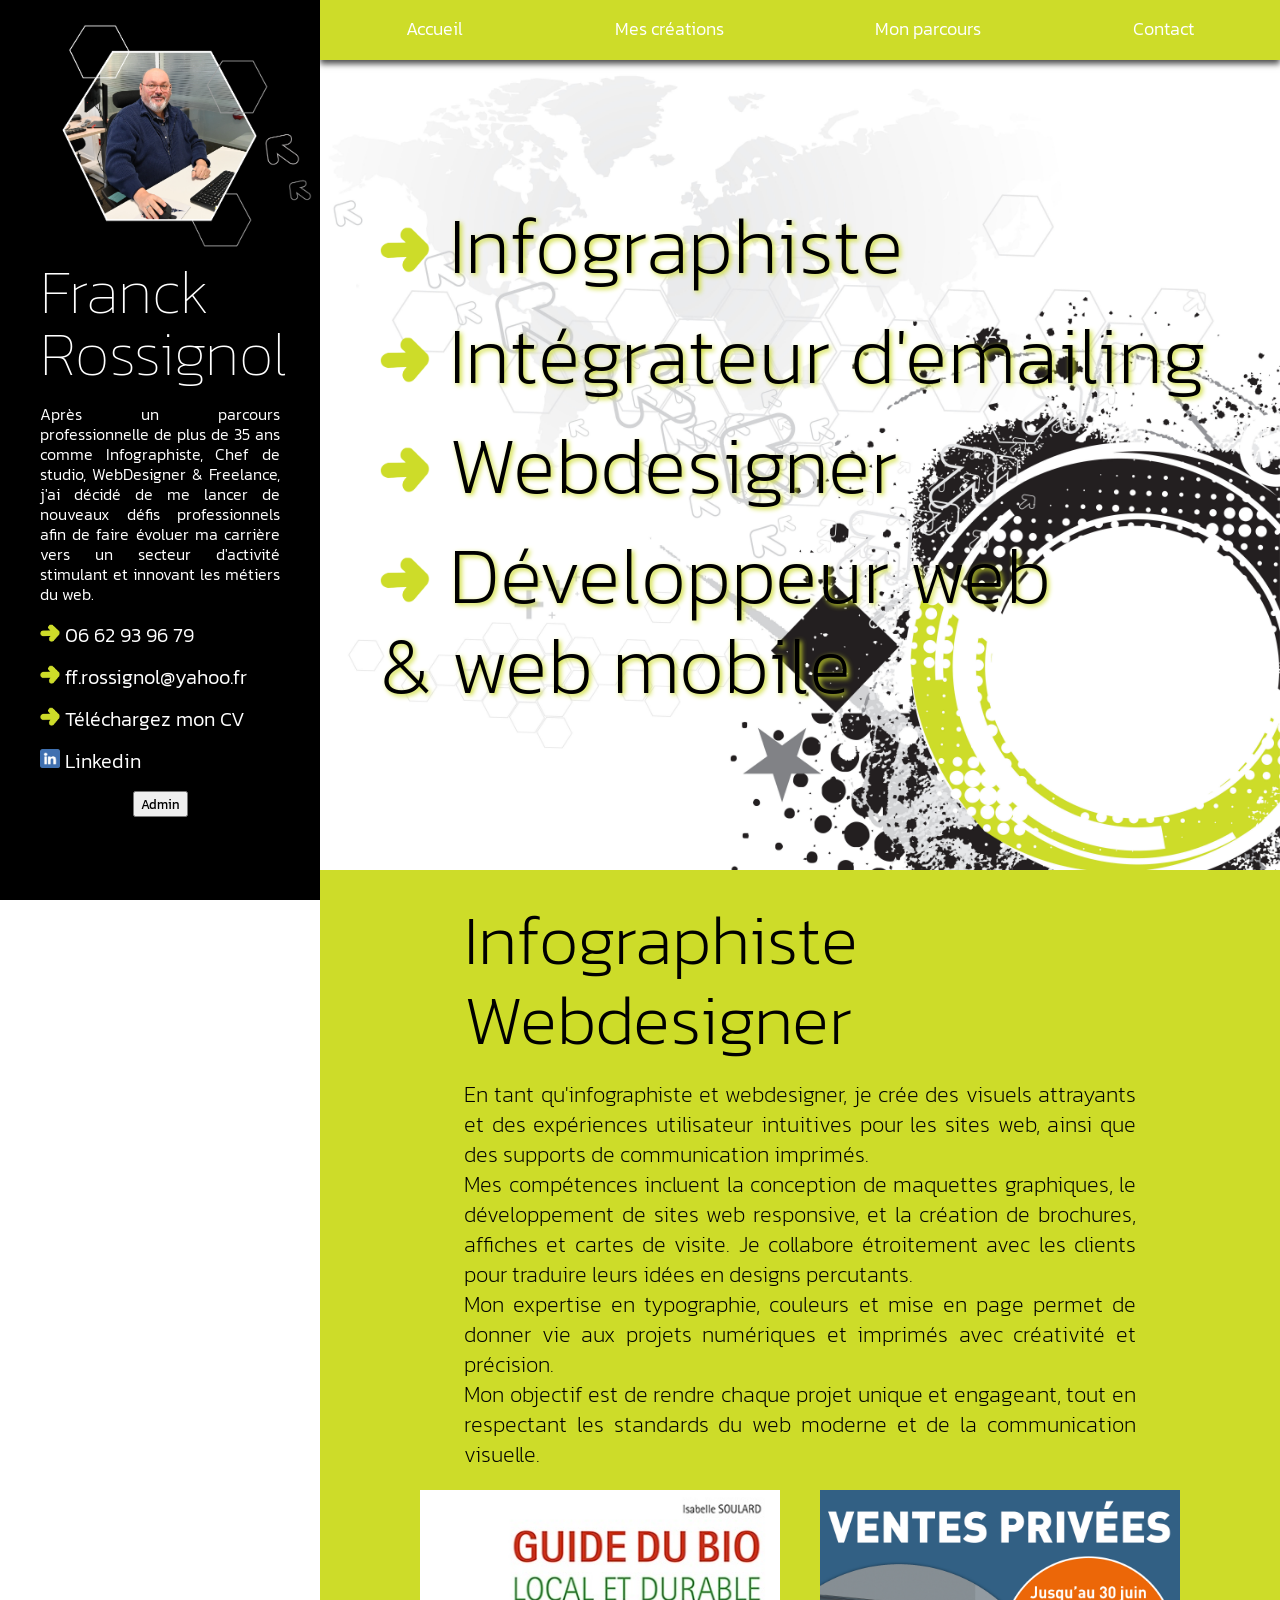
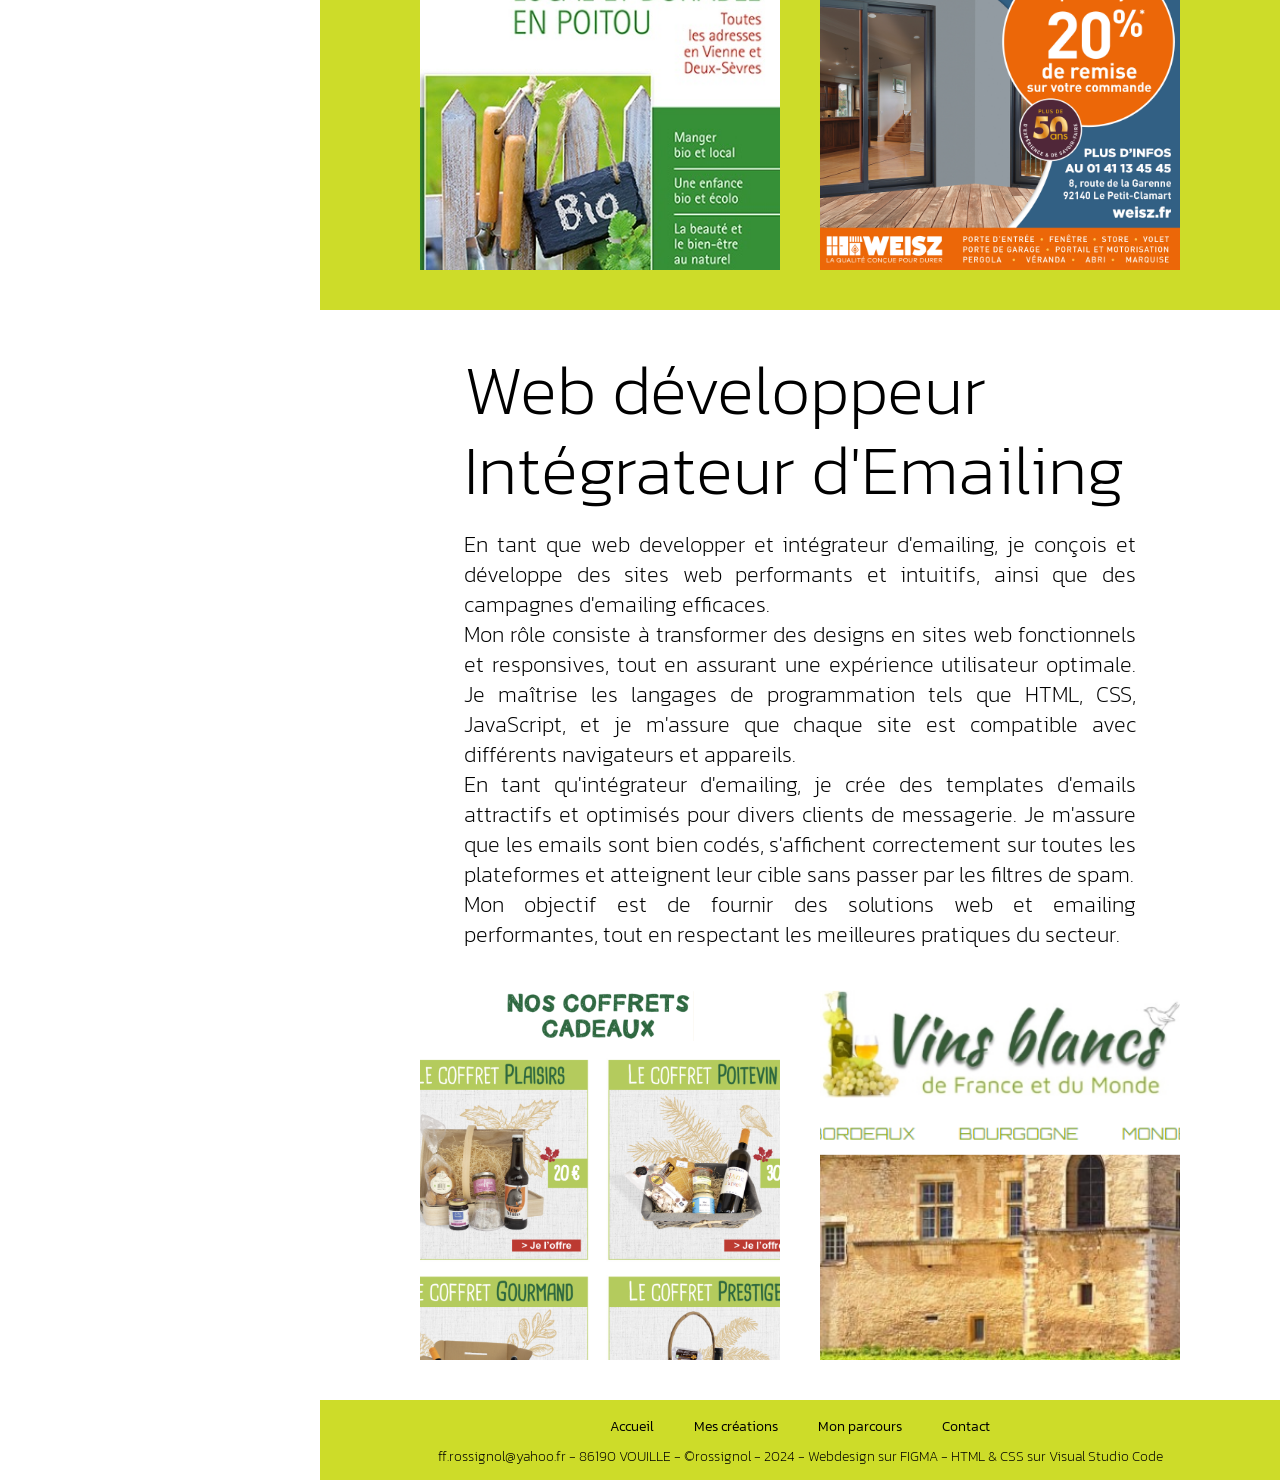
==== index.html @ 77642a96 "corrections" ====
<!DOCTYPE html>
<html lang="fr">
  <head>
    <meta charset="UTF-8" />
      
    <link rel="stylesheet" href="styles/reset.css">

    <link rel="stylesheet" href="styles/styles.css">

    <link rel="preconnect" href="https://fonts.googleapis.com">
    <link rel="preconnect" href="https://fonts.gstatic.com" crossorigin>
    <link href="https://fonts.googleapis.com/css2?family=Kanit:ital,wght@0,100;0,200;0,300;0,400;0,500;0,600;0,700;0,800;0,900;1,100;1,200;1,300;1,400;1,500;1,600;1,700;1,800;1,900&family=Righteous&display=swap" rel="stylesheet">  
    
    <link rel="icon" href="favicon.ico">

    <meta name="viewport" content="width=device-width, initial-scale=1.0" />
    <title>Portfolio</title>
      
      
  </head>
    
  <body>
      
    <div class="container">
  
        
<!-- partie gauche noir et fixe -->     
      <aside>
            <div>
                <img class="imagefixe" src="images/franck.png" alt="Franck Rossignol">
            </div>
            <div class="blocinfos">
                <h1 class="nom">Franck Rossignol</h1>
                <div>
                    <p class="textepresentation">Après un parcours professionnelle de plus de 35 ans comme Infographiste, Chef de studio, WebDesigner & Freelance,
                    j'ai décidé de me lancer de nouveaux défis professionnels
                    afin de faire évoluer ma carrière vers un secteur d'activité stimulant
                    et innovant les métiers du web.</p>
                    <p class="textecontact">
                        <img class="flecheverte" src="images/flecheverte1.png" alt="fleche verte">
                        <a class="textecontact" href="tel:+330662939679">
                            06 62 93 96 79
                        </a>
                    </p>
                    <p class="textecontact">
                        <img class="flecheverte" src="images/flecheverte1.png" alt="fleche verte">
                        <a class="textecontact" href="mailto:ff.rossignol@yahoo.fr">
                            ff.rossignol@yahoo.fr
                        </a>
                    </p>
                    <p class="textecontact">
                        <img class="flecheverte" src="images/flecheverte1.png" alt="fleche verte">
                        <a class="textecontact" href="images/Franck Rossignol Graphiste.pdf" target="_blank" download="CV Franck ROSSIGNOL.pdf">
                            Téléchargez mon CV
                        </a>
                    </p>
                    <p class="textecontact">
                        <img class="flecheverte" src="images/linkedin.png" alt="linkedin">
                        <a class="textecontact" href="https://www.linkedin.com/in/rossignol-franck-4a755a98/" target="_blank">
                            Linkedin
                        </a>
                    </p>
                    <div>
                        <form class="boutonensavoirplus" action="admin.html" method="GET">
                            <input type="hidden" name="id" value="1">
                            <button type="submit">Admin</button>
                        </form>
                    </div>
                </div>
            </div>
      </aside>
        
        
        
<!-- partie droite mobile sauf la navbar -->        
      <main>
          
<!-- barre de navigation -->           
        <nav class="navbar">                    
                <ul>
                    <li><a href="index.html">Accueil</a></li>
                    <li><a href="creations.html">Mes créations</a></li>
                    <li><a href="parcours.html">Mon parcours</a></li>
                    <li><a href="contact.php">Contact</a></li>
                </ul>
        </nav>
          
                  
<!-- partie centrale mobile -->        
        <div class="content">
            
<!-- section contenu avec image en fond de la DIV -->
                <div class="sectioncontenuimage">
                    <div class="imagefonddiv">
                        <div class="blocprofessions">
                            <h1 class="professions">
                                <img class="flecheverteprofessions" src="images/flecheverte1.png" alt="fleche verte">
                                Infographiste
                            </h1>
                            <h1 class="professions">
                                <img class="flecheverteprofessions" src="images/flecheverte1.png" alt="fleche verte">
                                Intégrateur d'emailing
                            </h1>
                             <h1 class="professions">
                                <img class="flecheverteprofessions" src="images/flecheverte1.png" alt="fleche verte">
                                Webdesigner
                            </h1>                           
                            <h1 class="professions">
                                <img class="flecheverteprofessions" src="images/flecheverte1.png" alt="fleche verte">
                                Développeur web<br>& web mobile
                            </h1>
                        </div>
                    </div>
                </div>

<!-- section contenu avec couleur gris en fond de la DIV -->
                <section class="sectioncontenufondvert">
                    <div class="infosfondvert">
                        <h1 class="bloctitregraphiste">
                            Infographiste<br>Webdesigner
                        </h1>
                        <p class="bloctextegraphiste">En tant qu'infographiste et webdesigner, je crée des visuels attrayants et des expériences
                        utilisateur intuitives pour les sites web, ainsi que des supports de communication imprimés.<br> 
                        Mes compétences incluent la conception de maquettes graphiques, le développement de sites web 
                        responsive, et la création de brochures, affiches et cartes de visite. Je collabore étroitement 
                        avec les clients pour traduire leurs idées en designs percutants.<br> Mon expertise en typographie, 
                        couleurs et mise en page permet de donner vie aux projets numériques et imprimés avec créativité 
                        et précision.<br>
                        Mon objectif est de rendre chaque projet unique et engageant, tout en respectant 
                        les standards du web moderne et de la communication visuelle.</p>
                        
                        <div class="blocimagegraphiste">
                            <div>
                                 <img class="imagegraphiste" src="images/guidebio2.jpeg" alt="Livre Guide du Bio">
                            </div>
                            <div>
                                <img class="imagegraphiste" src="images/facebook.jpeg" alt="Publicité facebook">
                            </div>
                        </div>

                    </div>
                </section>


<!-- section contenu avec couleur blanc en fond de la DIV -->
                <section class="sectioncontenufondblanc">
                    <div class="infosfondblanc">
                        <h1 class="bloctitrewebdev">
                            Web développeur<br>Intégrateur d'Emailing
                        </h1>
                        <p class="bloctextewebdev">En tant que web developper et intégrateur d'emailing,
                            je conçois et développe des sites web performants et intuitifs, ainsi que des
                            campagnes d'emailing efficaces.<br>
                            Mon rôle consiste à transformer des designs en sites web fonctionnels et responsives,
                            tout en assurant une expérience utilisateur optimale. Je maîtrise les langages de
                            programmation tels que HTML, CSS, JavaScript, et je m'assure que chaque site est
                            compatible avec différents navigateurs et appareils.<br>
                            En tant qu'intégrateur d'emailing, je crée des templates d'emails attractifs et
                            optimisés pour divers clients de messagerie. Je m'assure que les emails sont bien codés,
                            s'affichent correctement sur toutes les plateformes et atteignent leur cible sans passer
                            par les filtres de spam.<br>
                            Mon objectif est de fournir des solutions web et emailing performantes, tout en respectant
                            les meilleures pratiques du secteur.</p>

                            <div class="blocimagegraphiste">
                                <div>
                                    <img class="imagegraphiste" src="images/emailing/emailingplaisir.png" alt="Emailing Plaisir fermier">
                                </div>
                                <div>
                                    <img class="imagegraphiste" src="images/siteinternet/sitevinblanc.png" alt="Site Vin blanc de france et du monde">
                                </div>
                            </div>
                    </div>
                    
                </section>

            
<!-- section footer fond vert -->
                <section class="sectionfooterfondvert">
                    <footer class="stylefooter">
                        <div class="navbarfooter">
                            <ul>
                                <li><a href="index.html">Accueil</a></li>
                                <li><a href="creations.html">Mes créations</a></li>
                                <li><a href="parcours.html">Mon parcours</a></li>
                                <li><a href="contact.php">Contact</a></li>
                            </ul>
                        </div>
                        
                        <div class="coordonnees">
                            <p class="mentions">ff.rossignol@yahoo.fr - 86190 VOUILLE - ©rossignol - 2024 -&nbsp;Webdesign&nbsp;sur&nbsp;FIGMA - HTML & CSS sur Visual Studio Code</p>
                        </div> 
                    </footer>

                </section>
            
        </div>
                 
      </main>
        
    </div>
  </body>
</html>
---- styles/styles.css ----
* {
    box-sizing: border-box;
    margin: 0;
    font-family: "Kanit", sans-serif;
}

body {
    font-family: "Kanit", sans-serif;
}

h1{
    font-family: "Kanit", sans-serif;
}

p {
    font-family: "Kanit", sans-serif;
    font-weight: 300;
    font-size: 16px;
    line-height: 20px;
}

a {
      font-family: "Kanit", sans-serif;
}

.kanit-thin {
  font-family: "Kanit", sans-serif;
  font-weight: 100;
  font-style: normal;
}
  
.kanit-extralight {
  font-family: "Kanit", sans-serif;
  font-weight: 200;
  font-style: normal;
}
  
.kanit-light {
  font-family: "Kanit", sans-serif;
  font-weight: 300;
  font-style: normal;
}
  
.kanit-regular {
  font-family: "Kanit", sans-serif;
  font-weight: 400;
  font-style: normal;
}
  
.kanit-medium {
  font-family: "Kanit", sans-serif;
  font-weight: 500;
  font-style: normal;
}
  
.kanit-semibold {
  font-family: "Kanit", sans-serif;
  font-weight: 600;
  font-style: normal;
}
  
.kanit-bold {
  font-family: "Kanit", sans-serif;
  font-weight: 700;
  font-style: normal;
}
  
.kanit-extrabold {
  font-family: "Kanit", sans-serif;
  font-weight: 800;
  font-style: normal;
}
  
.kanit-black {
  font-family: "Kanit", sans-serif;
  font-weight: 900;
  font-style: normal;
}
  
.kanit-thin-italic {
  font-family: "Kanit", sans-serif;
  font-weight: 100;
  font-style: italic;
}
  
.kanit-extralight-italic {
  font-family: "Kanit", sans-serif;
  font-weight: 200;
  font-style: italic;
}
  
.kanit-light-italic {
  font-family: "Kanit", sans-serif;
  font-weight: 300;
  font-style: italic;
}
  
.kanit-regular-italic {
  font-family: "Kanit", sans-serif;
  font-weight: 400;
  font-style: italic;
}
  
.kanit-medium-italic {
  font-family: "Kanit", sans-serif;
  font-weight: 500;
  font-style: italic;
}
  
.kanit-semibold-italic {
  font-family: "Kanit", sans-serif;
  font-weight: 600;
  font-style: italic;
}
  
.kanit-bold-italic {
  font-family: "Kanit", sans-serif;
  font-weight: 700;
  font-style: italic;
}
  
.kanit-extrabold-italic {
  font-family: "Kanit", sans-serif;
  font-weight: 800;
  font-style: italic;
}
  
.kanit-black-italic {
  font-family: "Kanit", sans-serif;
  font-weight: 900;
  font-style: italic;
}

.container {
    background: #ffffff;
    display: flex;
}




/*partie gauche noir et fixe*/
aside {
  height: 100vh;
  position: sticky;
  top: 0;
  min-width: 300px;
  width: 25%;
  background: black;
}
.imagefixe {
  width: 100%;
  margin: 0 auto;
}
.blocinfos{
  width: 100%;
  display: flex;
  flex-direction: column;
  text-align: center;
  margin: 0 auto;
  padding: 0px 40px 0px 40px;
}
.nom {
  font-size:62px;
  font-weight: lighter;
  text-align: left;
  color: #ffffff;
  padding: 0px 0px 20px 0px;
}
.textepresentation {
  text-align: justify;
  font-weight:300;
  font-size: 16px;
  line-height: 20px;
  height: auto;
  color: #ffffff;
}
.textecontact {
  text-align: left;
  font-weight:300;
  font-size: 20px;
  height: auto;
  color: #ffffff;
  padding: 20px 0px 0px 0px;
  text-decoration: none;
}
.flecheverte {
    width: 20px;
}






/* Section NAVBAR */
nav {
  width: 100%;
  height: 60px;
  background: #CDDC29;
  top: 0;
  position: sticky;
  flex-direction: column;
  box-shadow: 0 4px 6px rgba(0, 0, 0, 0.7); /* Ombre portée */
}
.navbar ul {
  list-style: none;
  display: flex;
  justify-content: space-around;
  padding: 10px;
}
.navbar ul li a {
  text-align: center;
  font-weight: 300;
  font-size: 18px;
  color: #ffffff;
  text-decoration: none;
  display: block;
  padding: 10px;
}
.navbar ul li a:hover {
  font-weight: 300;
  color: #ffffff;
  background-color:#000000;
  font-size: 18px;
  border-radius: 5px;
  cursor: pointer;
  padding: 10px;
}







main {
  flex: 1;
  background: #ffffff;
}



/* Section image de fond et titre métiers hauteur 870px */
.sectioncontenuimage {
  display: flex;
  align-items: center;
  height: 90vh;
}
.imagefonddiv {
  width: 100%;
  height: 100%;
  background-image: url("../images/2147.jpg");
  background-size: cover; /* Pour que l'image couvre tout le div */
  background-position: center; /* Pour centrer l'image */
  background-repeat: no-repeat; /* Pour éviter la répétition de l'image */
}
/* style 4 métiers bloc central */
.blocprofessions{
  width: 100%;
  height: 100%;
  /* display: flex; */
  /* flex-direction: column; */
  /* justify-content: center; */
  align-content: center;
  /* margin: 0 auto; */
  padding: 0px 0px 0px 60px;
}
.professions {
  /* width: 100vh; */
  font-family: "Kanit", sans-serif;
  font-size:80px;
  line-height: 90px;
  font-weight: 200;
  text-align: left;
  color: #000000;
  padding: 0px 0px 20px 0px;
  text-shadow: 2px 2px 5px rgba(205, 220, 41, 2);
}
.flecheverteprofessions {
  width: 50px;
}



/* section fond vert */
.sectioncontenufondvert {
  background-color: #CDDC29;
  width: 100%;
  height: 100%;
  display: flex;
  align-items: center;
  display: flex;
  justify-content: center;
}
.infosfondvert {
    width: 70%;
    display: flex;
    align-items: left;
    justify-content: left;
    flex-direction: column;
}
.bloctitregraphiste {
    width: 100%;
    font-size:70px;
    line-height: 80px;
    font-weight: 200;
    text-align: left;
    color: #000000;
    padding: 30px 30px 20px 0px;
    flex-direction: column;
}
.bloctextegraphiste {
  width: 100%;
  font-size:22px;
  line-height: 30px;
  font-weight: 200;
  text-align: justify;
  flex-direction: column;
  color: #000000;
  padding: 0px 0px 20px 0px;
}
.blocimagegraphiste{
  width: 100%;
  display: flex;
  align-items: center;
  justify-content: center;
  padding: 0px 0px 40px 0px;
  /* flex-direction: column; */
} 
.imagegraphiste{
  width: 400px;
  height: 380px;
  display: flex;
  align-items: center;
  justify-content: center;
  /* flex-direction: column; */
  padding: 0px 20px 0px 20px;
  object-fit: cover;
}



/* section fond blanc */
.sectioncontenufondblanc {
  background-color: #ffffff;
  width: 100%;
  height: 100%;
  display: flex;
  align-items: center;
  display: flex;
  justify-content: center;
}
.infosfondblanc {
  width: 70%;
  display: flex;
  align-items: left;
  justify-content: left;
  flex-direction: column;
}
.bloctitrewebdev {
  width: 100%;
  font-size:70px;
  line-height: 80px;
  font-weight: 200;
  text-align: left;
  color: #000000;
  padding: 40px 0px 20px 0px;
}
.bloctextewebdev {
  width: 100%;
  font-size:22px;
  line-height: 30px;
  font-weight: 200;
  text-align: justify;
  color: #000000;
  padding: 0px 0px 30px 0px;
}






/* style page creations */   
.bloccreations{
  /* width: 100%; */
  height: 100%;
  display: flex;
  flex-direction: column;
  align-items: center;
  margin: 0 auto;
  padding: 30px 0px 0px 0px;
}
.bloccreations2{
  /* width: 100vh; */
  display: flex;
  flex-direction: column;
  justify-content: center;
  align-items: center;
  margin: 0 auto;
}
.titrecreations {
  /* width: 100vh; */
  font-family: "Kanit", sans-serif;
  font-size:70px;
  line-height: 80px;
  font-weight: 200;
  text-align: center;
  color: #000000;
  text-shadow: 2px 2px 5px rgba(205, 220, 41, 2);
  padding: 30px 0px 40px 0px;
}
/* style photo thematique central */
.containercreations {
  display: flex;
  margin: 0 auto;
  gap: 40px;
  padding: 0px 0px 40px 0px;
  width: 100%;
  flex-direction: column;
  justify-content: center;
  align-items: center;
}
.card {
  background-color: white;
  border: 1px solid #ddd;
  border-radius: 8px;
  box-shadow: 0 2px 4px rgba(0, 0, 0, 0.1);
  /* padding: 20px; */
  gap: 20px;
  width: 50%;
  height: 100%;
  flex-direction: column;

}
.containerimage {
  width: 100%;
  height: 330px;
}
.image {
  width: 100%;
  height: 100%;
  object-fit: cover;
  object-position:top;
  padding: 10px;
}
.travaux {
  width: 100%;
  color: #000000;
  font-weight: 300;
  font-size: 40px;
  line-height: 30px;
  text-align: center;
  padding: 20px 0px 10px 0px;
}
.description {
  width: 100%;
  font-size: 1em;
  line-height: 20px;
  color:#000000;
  text-align: justify;
  padding: 10px 10px 0px 10px;
}





/* style page emailing */
.containertxtemailing{
  width: 700px;
  padding: 40px 0px 0px 0px;
}
.blocimageemailing{
  max-width: 900px;
  display: flex;
  align-items: center;
  justify-content: center;
} 
.imageemailing{
  width: 100%;
  /* height: 500px; */
  display: flex;
  align-items: center;
  justify-content: center;
  padding: 0px 20px 0px 20px;
  object-fit: cover;
}
.soustitreemailing {
  font-size:20px;
  line-height: 30px;
  font-weight: 600;
  color:#000000;
  text-align: justify;
  padding: 20px 0px 0px 0px;
}
.descriptionemailing {
  font-size:20px;
  line-height: 30px;
  font-weight: 200;
  color:#000000;
  text-align: justify;
  padding: 0px 0px 0px 0px;
}



/* style page realisation PHP */
.containerrealisations {
  width: 60%;
  display: flex;
  margin: 0 auto;
  justify-content: center;
  align-items: center;
}
.titrerealisation {
  width: 100%;
  font-family: "Kanit", sans-serif;
  font-size:50px;
  line-height: 60px;
  font-weight: 200;
  text-align: center;
  color: #000000;
  padding: 20px 0px 20px 0px;
  text-shadow: 2px 2px 5px rgba(205, 220, 41, 2);
}
.descriptionrealisation {
  width: 100%;
  font-size:16px;
  line-height: 24px;
  font-weight: 200;
  color:#000000;
  text-align: justify;
  margin: 20px 0px 20px 0px;
}
.blocimagerealisation{
  max-width: 100%;
  display: flex;
  align-items: center;
  justify-content: center;
} 
.imagerealisation{
  width: 100%;
  /* height: 500px; */
  display: flex;
  align-items: center;
  justify-content: center;
  padding: 0px 20px 0px 20px;
  object-fit: cover;
}
.imagelisterealisation {
  width: 400px;
  height: 330px;
}





/* style page parcours professionnel */   
.containertxtparcours{
  width: 100%;
}
.blocparcours{
  width: 100%;
  display: flex;
  flex-direction: column;
  align-items: center;
  margin: 0 auto;
  padding: 30px 0px 0px 0px;
}
.sectioncouleurblanc{
  width: 70%;
  height: 100%;
  background-color: #ffffff;
  padding: 20px 20px 20px 20px;
  margin: 0 auto;
}
.sectioncouleurvert{
  width: 70%;
  height: 100%;
  background-color: #edf1cc;
  padding: 20px 20px 20px 20px;
  border-radius: 40px 0px 40px 0px;
  margin: 0 auto;
}
.titreparcours {
  font-family: "Kanit", sans-serif;
  font-size:70px;
  line-height: 80px;
  font-weight: 200;
  text-align: center;
  color: #000000;
  text-shadow: 2px 2px 5px rgba(205, 220, 41, 2);
  padding: 0px 0px 40px 0px;
}
.entreprise {
  font-size:24px;
  line-height: 24px;
  font-weight: 600;
  color:#000000;
  text-align: center;
}
.annee {
  font-size:20px;
  line-height: 30px;
  font-weight: 600;
  color: #0a5412;
  text-align: center;
}
.profession {
  font-size:48px;
  line-height: 50px;
  font-weight: 200;
  color:#000000;
  text-align: center;
}
.postes {
  font-size:18px;
  line-height: 24px;
  font-weight: bold;
  color:#000000;
  text-align: center;
  padding: 10px 0px 0px 0px;
}
.mission {
  font-size:18px;
  line-height: 24px;
  font-weight: 200;
  color:#000000;
  text-align: center;
}


/* style page GESTION DE MON SITE */ 
.blocgestion{
  width: 100%;
  height: 780px;
  display: flex;
  flex-direction: column;
  align-items: center;
  margin: 0 auto;
  padding: 80px 0px 0px 0px;
}
.boutonadmingestion {
  display: flex;
  justify-content: center;
  align-items: center;
  width: 300px;
  height: 35px;
  padding: 40px;
}          
.boutonadmingestion-envoyer {
  display: inline-block;
  width:300px;
  height: 35px;
  text-align: center;
  line-height: 30px;
  font-size: 20px;
  color: rgb(255, 0, 0);
  text-decoration: none;
  border: 1px solid #999;
  border-radius: 5px;
  background-color: white;
}




/* style page formulaire CONTACT */   
.bloccontact{
  height: 100vh;
  display: flex;
  flex-direction: column;
  justify-content: center;
  align-items: center;
  align-content: center;
  margin: 0 auto;
  padding: 0px 0px 0px 0px;
}
.contact {
  width: 100%;
  font-size:70px;
  line-height: 80px;
  font-weight: 200;
  text-align: center;
  color: #000000;
  padding: 40px 0px 20px 0px;
  text-shadow: 2px 2px 5px rgba(205, 220, 41, 2);
}
.flechevertecontact {
  width: 50px;
}
.formulaire{
width: 500px;
box-sizing: border-box;
border: 1px solid #999;
}
.dateheure {
  width: 500px;
  font-weight: 500;
  color:#000000;
  text-align: center;
  padding: 0px 0px 0px 0px;
}
form {
  width: 100%;
  height: 100%;
  /* Le contour du formulaire */
  padding: 20px 0px 50px 0px;
  border-radius: 1em;
  text-align: center;
}
form li + li {
margin-top: 20px;
}
label {
/* Taille et alignement uniformes */
display: inline-block;
width: 150px;
text-align: left;
}
textarea {
/* On aligne les textes sur plusieurs lignes avec leur libellé. */
vertical-align: top;
/* On fournit un peut d'espace pour saisir du texte. */
height: 5em;
/* On permet de redimensionner verticalement. */
resize: vertical;
}            
.bouton {
  display: flex;
  justify-content: center;
  align-items: center;
  height: 30px;
  padding: 40px;
}          
.bouton-envoyer {
  display: inline-block;
  width: 150px;
  height: 35px;
  text-align: center;
  line-height: 30px;
  font-size: 16px;
  color: black;
  text-decoration: none;
  border: 1px solid #999;
  border-radius: 5px;
  background-color: white;
}
.bouton-envoyer:hover, .bouton-envoyer:active {
  background-color: black;
  color: white;
}
.boutonadmin {
  display: flex;
  justify-content: center;
  align-items: center;
  height: 40px;
  padding: 40px;
}          
.boutonadmin-envoyer {
  display: inline-block;
  width:60px;
  height: 30px;
  text-align: center;
  line-height: 30px;
  font-size: 15px;
  color: rgb(255, 0, 0);
  text-decoration: none;
  border: 1px solid #999;
  border-radius: 5px;
  background-color: white;
}

/* style liste contact */   
.bloclistecontact{
  width: 600px;
  height: 100%;
  margin: 0 auto;
}
.nomducontact {
  font-size:30px;
  line-height: 34px;
  font-weight: 500;
  color:#000000;
  text-align: center;
  padding: 10px 0px 0px 0px;
}
.societeducontact{
  font-size:26px;
  line-height: 30px;
  font-weight: 400;
  color:#000000;
  text-align: center;
  padding: 10px 0px 20px 0px;
}
.telducontact{
  font-size:22px;
  line-height: 30px;
  font-weight:300;
  color:#000000;
  text-align: center;
  padding: 0px 0px 0px 0px;
}
.messageducontact {
  font-size:22px;
  line-height: 30px;
  font-weight: 400;
  color:#ff0000;
  text-align: center;
  padding: 20px 0px 10px 0px;
}

/* style page ajouter réalisation */   
.blocajouterrealisation{
  display: flex;
  flex-direction: column;
  justify-content: center;
  align-items: center;
  align-content: center;
  margin: 0 auto;
  padding: 0px 0px 0px 0px;
}



/* style footer */
.sectionfooterfondvert {
  background-color: #CDDC29;
  width: 100%;
  height: 80px;
  display: flex;
  align-items: center;
  display: flex;
  justify-content: center;
  }
.stylefooter{
  width: 100%;
  height: 80px;
  background-color: #CDDC29;
}
.coordonnees {
  color: #000000;
  text-decoration: none;
  display: flex;
  justify-content: center;
  align-items: center;
}
.mentions {
    display: inline-block;
    text-align: center;
    color: #000000;
    font-family: "Kanit", sans-serif;
    font-weight: 200;
    font-size: 14px;
    line-height: 14px;
}

/* style barre de navigation footer */
.navbarfooter {
    width: 100%;
    height: 30px;
    margin: 0 auto;
    padding: 0px 0px 50px 0px;
}
.navbarfooter ul {
    display: flex;
    text-align: center;
    justify-content: center;
    margin: 0 auto;
    padding: 20px 0px 0px 0px;
    font-family: "Kanit", sans-serif;
    font-weight: 300;
    font-size: 14px;
}
.navbarfooter ul li a {
    font-family: "Kanit", sans-serif;
    font-weight: 300;
    text-align: center;
    font-size: 14px;
    color: #000000;
    text-decoration: none;
    margin: 20px;
    width: 200px;
}













/* @media (max-width: 800px) */

@media only screen and (max-width: 800px){
.container {
  width: 100%;
  flex-direction: column;
}

/*partie gauche noir et fixe*/
aside {
  position: static;
  width: 100%;
  height: 100%;
  padding: 0px 0px 40px 0px
}
.imagefixe {
  width: 90%;
  margin: 0 auto;
}
.blocinfos{
  width: 100%;
  display: flex;
  flex-direction: column;
  text-align: center;
  margin: 0 auto;
  padding : 0px 30px 0px 30px;
}
.nom {
  font-size:50px;
  text-align: center;
  font-weight: 400;
  color: #ffffff;
  padding: 0px 0px 20px 0px;
}
.textepresentation {
  text-align: center;
  font-weight: 200;
  font-size: 20px;
  line-height: 22px;
  height: auto;
  color: #ffffff;
}
.textecontact {
  text-align: center;
  font-weight:300;
  font-size: 25px;
  height: auto;
  color: #ffffff;
  padding: 20px 0px 0px 0px;
  text-decoration: none;
}
.flecheverte {
    width: 20px;
}

/* Section NAVBAR */
nav {
  background: #ffffff;
  height: 230px;
}
.navbar ul {
  width: 300px;
  list-style: none;
  flex-direction: column;
  margin: 0 auto;
  padding: 10px;
}
.navbar ul li a {
  text-align: center;
  font-weight: 300;
  font-size: 40px;
  line-height: 30px;
  color: #000000;
  text-decoration: none;
  display: block;
  padding: 10px;
}
.navbar ul li a:hover {
  font-weight: 300;
  font-size: 40px;
  line-height: 30px;
  color: #ffffff;
  background-color:#CDDC29;
  border-radius: 5px;
  cursor: pointer;
  padding: 10px;
}



/* Section image de fond et titre métiers DISPARAIT*/
.sectioncontenuimage {
  display: none;
  /* display: flex;
  align-items: center; */
}
.imagefonddiv {
  display: none;
  width: 100%;
  height: 100%;
  background-image: url("../images/2147.jpg");
  background-size: cover; /* Pour que l'image couvre tout le div */
  background-position: center; /* Pour centrer l'image */
  background-repeat: no-repeat; /* Pour éviter la répétition de l'image */
}
/* style 4 métiers bloc central */
.blocprofessions{
  display: none;
  /* height: 100vh;
  display: flex;
  flex-direction: column;
  justify-content: center;
  margin: 0 auto;
  padding: 0px 0px 0px 60px; */
}
.professions {
  display: none;
  /* width: 100vh;
  font-family: "Kanit", sans-serif;
  font-size:70px;
  line-height: 80px;
  font-weight: 200;
  text-align: left;
  color: #000000;
  padding: 0px 0px 20px 0px;
  text-shadow: 2px 2px 5px rgba(205, 220, 41, 2); */
}
.flecheverteprofessions {
  display: none;
  width: 50px;
}









/* section fond vert accueil */
.sectioncontenufondvert {
  width: 100%;
  height: 100%;
  background-color: #CDDC29;
  justify-content: center;
}
.blocfondvert{
  display: none;
}
.imagefondvert {
  display: none;
}
.infosfondvert {
  width: 100%;
  display: flex;
  align-items: center;
  justify-content: center;
}
.bloctitregraphiste {
  font-size: 44px;
  line-height: 50px;
  font-weight: 500;
  text-align: center;
  color: #000000;
  padding: 30px 20px 0px 20px;
}
.bloctextegraphiste {
  font-size:18px;
  line-height: 22px;
  font-weight: 200;
  text-align: justify;
  color: #000000;
  padding: 20px 20px 30px 20px;
}
.blocimagegraphiste{
  width: 100%;
  display: flex;
  align-items: center;
  justify-content: center;
  padding: 0px 0px 40px 0px;
  flex-direction: column;
} 
.imagegraphiste {
  width: 100%;
  height: 370px;
  display: flex;
  align-items: center;
  justify-content: center;
  flex-direction: column;
  padding: 10px 20px 20px 20px;
  object-fit: cover;
}


/* section fond blanc accueil*/
.sectioncontenufondblanc {
  background-color: #ffffff;
  width: 100%;
  height: 100%;
  justify-content: center;

}
.blocfondblanc{
  display: none;
}
.imagefondblanc {
  display: none;
}
.infosfondblanc {
  width: 100%;
  display: flex;
  align-items: center;
  justify-content: center;
}
.bloctitrewebdev {
  font-size: 44px;
  line-height: 50px;
  font-weight: 500;
  text-align: center;
  color: #000000;
  padding: 20px 0px 0px 0px;
}
.bloctextewebdev {
  font-size:18px;
  line-height: 22px;
  font-weight: 200;
  text-align: justify;
  color: #000000;
  padding: 20px 20px 30px 20px;
}


/* style page creations */   
.bloccreations{
  width: 100%;
  display: flex;
  flex-direction: column;
  /* justify-content: center; */
  align-items: center;
  margin: 0 auto;
  padding: 30px 0px 0px 0px;
}
.bloccreations2{
  width: 100%;
  display: flex;
  flex-direction: column;
  justify-content: center;
  align-items: center;
  margin: 0 auto;
}
.titrecreations {
  width: 100%;
  font-family: "Kanit", sans-serif;
  font-size:50px;
  line-height: 50px;
  font-weight: 200;
  text-align: center;
  color: #000000;
  text-shadow: 2px 2px 5px rgba(205, 220, 41, 2);
  padding: 30px 0px 40px 0px;
}
.containercreations {
  width: 100%;
  display: flex;
  margin: 0 auto;
  gap: 40px;
  padding: 0px 0px 40px 0px;
  flex-direction: column;
  justify-content: center;
  align-items: center;
}
.card {
  background-color: white;
  border: 1px solid #ddd;
  border-radius: 8px;
  box-shadow: 0 2px 4px rgba(0, 0, 0, 0.1);
  /* padding: 20px; */
  /* gap: 20px; */
  width: 350px;
  height: 100%;
}
.containerimage {
  width: 350px;
  height: 330px;
}
.image {
  width: 100%;
  height: 100%;
  object-fit: cover;
  object-position:top;
  padding: 10px;
}
.travaux {
  color: #000000;
  font-weight: 300;
  font-size: 40px;
  line-height: 30px;
  text-align: center;
  padding: 20px 0px 10px 0px;
}
.description {
  font-size: 1em;
  line-height: 20px;
  color:#000000;
  text-align: justify;
  padding: 10px 10px 0px 10px;
}
.flechevertecontact {
  width: 40px;
  display: none;
}



/* style page parcours professionnel */   
.blocparcours{
  width: 100%;
  display: flex;
  flex-direction: column;
  align-items: center;
  margin: 0 auto;
  padding: 30px 0px 0px 0px;
}
.sectioncouleurblanc{
  width: 90%;
  height: 100%;
  background-color: #ffffff;
  padding: 20px 0px 20px 0px;
  /* margin: 0 auto; */
}
.sectioncouleurvert{
  width: 90%;
  height: 100%;
  background-color: #edf1cc;
  padding: 20px 0px 20px 0px;
  /* margin: 0 auto; */
}
.containertxtparcours{
  width: 100%;
  padding: 0px 0px 0px 0px;
}
.titreparcours {
  width: 100%;
  font-family: "Kanit", sans-serif;
  font-size:60px;
  line-height: 70px;
  font-weight: 200;
  text-align: center;
  color: #000000;
  text-shadow: 2px 2px 5px rgba(205, 220, 41, 2);
  padding: 0px 0px 40px 0px;
}
.entreprise {
  width: 100%;
  font-size:28px;
  line-height: 30px;
  font-weight: 600;
  color:#000000;
  text-align: center;
  padding: 0px 0px 0px 0px;
}
.annee {
  width: 100%;
  font-size:20px;
  line-height: 36px;
  font-weight: 600;
  color: #0a5412;
  text-align: center;
}
.profession {
  width: 100%;
  font-size:48px;
  line-height: 50px;
  font-weight: 200;
  color:#000000;
  text-align: center;
  padding: 0px 0px 0px 0px;
}
.postes {
  width: 100%;
  font-size:18px;
  line-height: 24px;
  font-weight: bold;
  color:#000000;
  text-align: center;
  padding: 10px 0px 0px 0px;
}
.mission {
  width: 100%;
  font-size:18px;
  line-height: 24px;
  font-weight: 200;
  color:#000000;
  text-align: center;
  padding: 0px 20px 0px 20px;
}




/* style page formulaire */   
.bloccontact{
  height: 600px;
  /* display: flex;
  flex-direction: column;
  justify-content: center;
  align-items: center;
  align-content: center; */
  margin: 0 auto;
}
.contact {
  /* width: 100%; */
  font-size:70px;
  line-height: 70px;
  font-weight: 200;
  text-align: center;
  color: #000000;
  text-shadow: 2px 2px 5px rgba(205, 220, 41, 2);
}
.formulaire{
  width: 100%;
  box-sizing: border-box;
  border: 1px solid #999;
}
.dateheure {
  width: 100%;
  font-weight: 500;
  color:#000000;
  text-align: center;
  padding: 0px 0px 0px 0px;
}
form {
  width: 400px;
  /* height: 100%; */
  /* Le contour du formulaire */
  padding: 20px 0px 20px 0px;
  border-radius: 1em;
  text-align: center;
}
form li + li {
margin-top: 40px;
}
label {
/* Taille et alignement uniformes */
display: inline-block;
/* width: 100%; */
text-align: center;
}
textarea {
/* On aligne les textes sur plusieurs lignes avec leur libellé. */
vertical-align: top;
/* On fournit un peut d'espace pour saisir du texte. */
height: 7em;
/* On permet de redimensionner verticalement. */
resize: vertical;
}            
.bouton {
  display: flex;
  justify-content: center;
  align-items: center;
  height: 30px;
  padding: 40px;
}          
.bouton-envoyer {
  display: inline-block;
  width: 150px;
  height: 35px;
  text-align: center;
  line-height: 30px;
  font-size: 16px;
  color: black;
  text-decoration: none;
  border: 1px solid #999;
  border-radius: 5px;
  background-color: white;
}
.bouton-envoyer:hover, .bouton-envoyer:active {
  background-color: black;
  color: white;
}






/* style footer */
.sectionfooterfondvert {
  background-color: #CDDC29;
  width: 100%;
  height: 100px;
  display: flex;
  align-items: center;
  display: flex;
  justify-content: center;
  }
.stylefooter{
  width: 100%;
  height: 80px;
  background-color: #CDDC29;
}
.coordonnees {
  color: #000000;
  text-decoration: none;
  display: flex;
  justify-content: center;
  align-items: center;
}
.mentions {
    display: inline-block;
    text-align: center;
    color: #000000;
    font-family: "Kanit", sans-serif;
    font-weight: 400;
    font-size: 12px;
    line-height: 18px;
}

/* style barre de navigation footer */
.navbarfooter {
    width: 100%;
    height: 30px;
    margin: 0 auto;
    /* padding: 20px 0px 0px 0px; */
}
.navbarfooter ul {
    display: flex;
    text-align: center;
    justify-content: center;
    margin: 0 auto;
    font-family: "Kanit", sans-serif;
    font-weight: 300;
    font-size: 12px;
}
.navbarfooter ul li a {
    font-family: "Kanit", sans-serif;
    font-weight: 300;
    text-align: center;
    font-size: 12px;
    color: #000000;
    text-decoration: none;
    /* margin: 10px; */
    width: 200px;
}

}
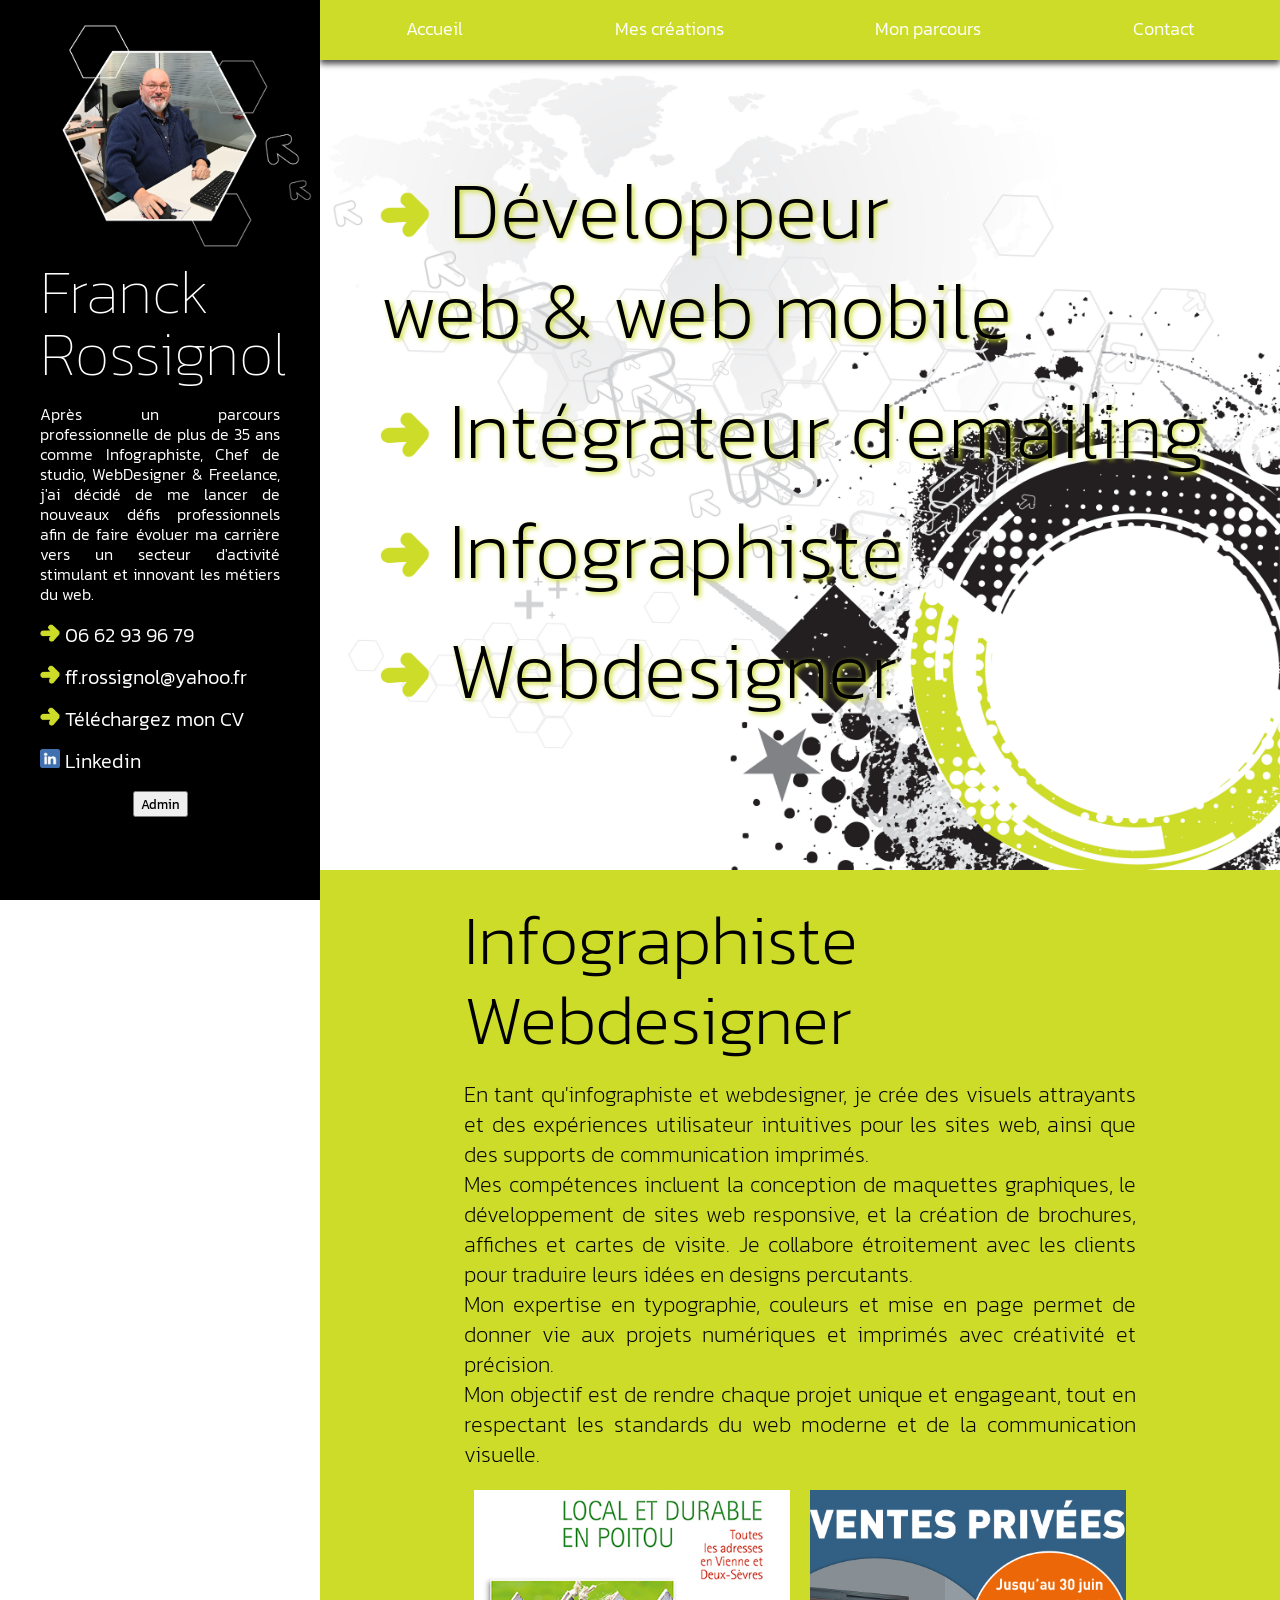
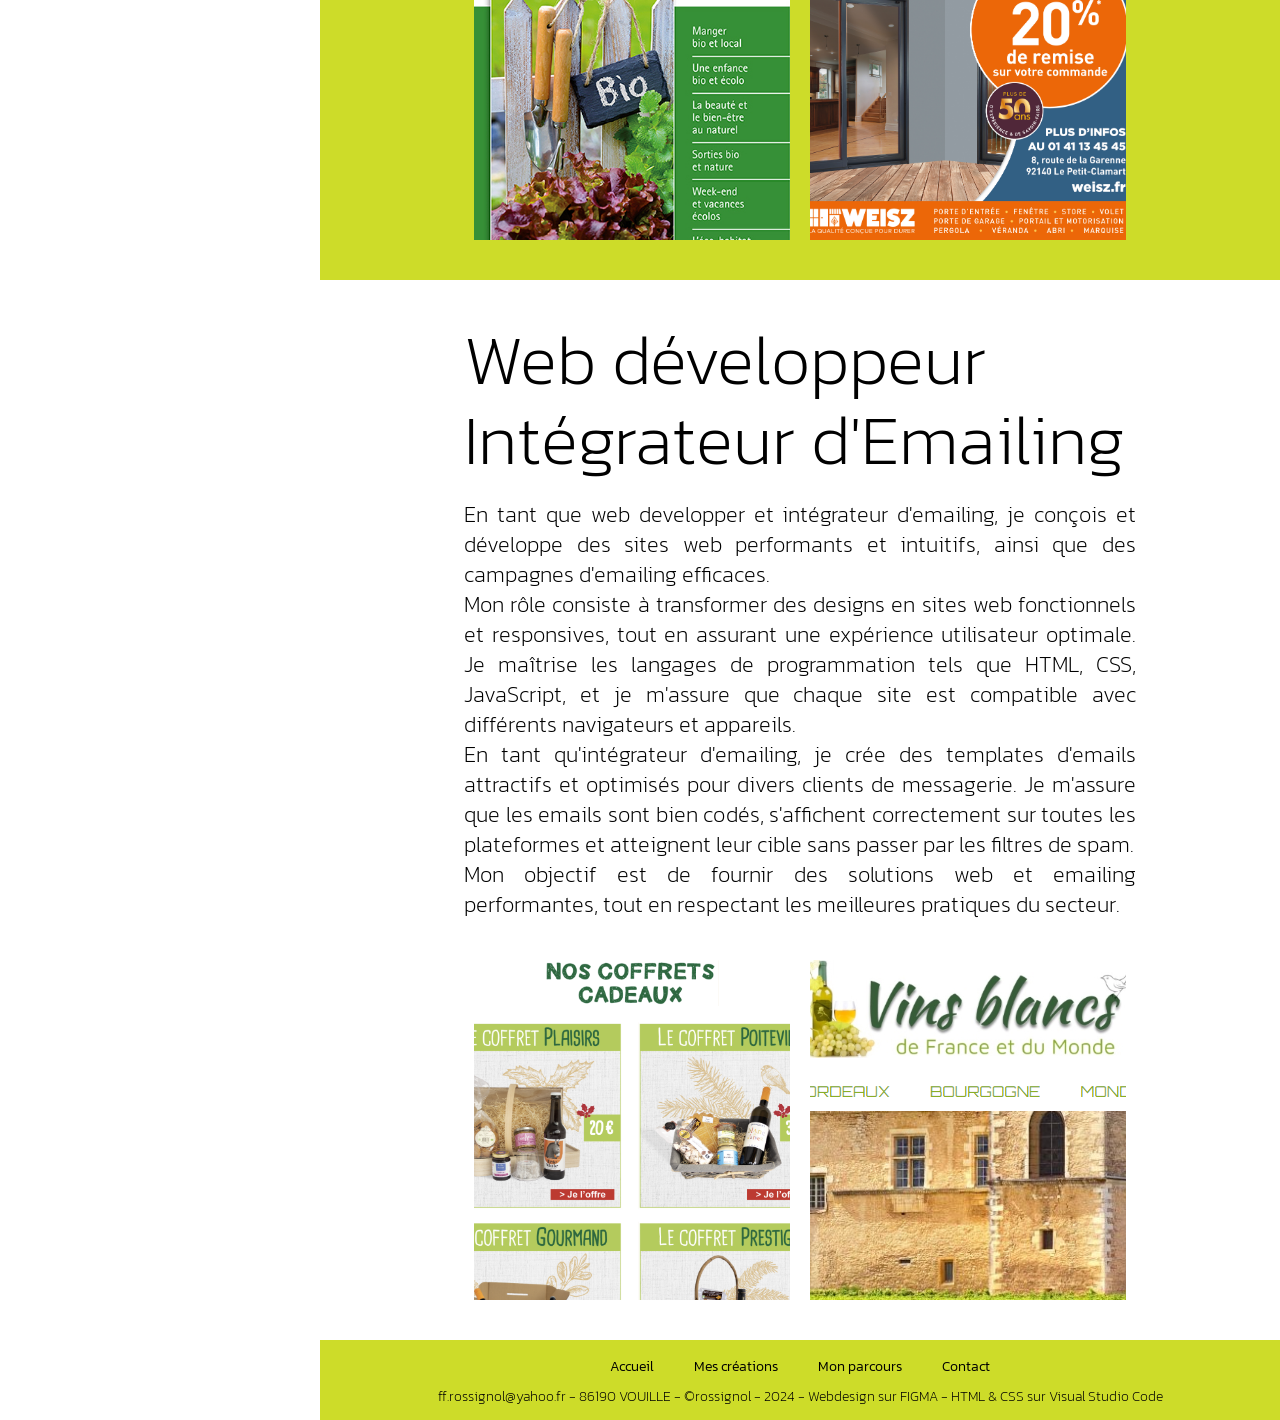
==== commit 243c1b06: "correction" ====
--- a/index.html
+++ b/index.html
@@ -95,20 +95,20 @@
                         <div class="blocprofessions">
                             <h1 class="professions">
                                 <img class="flecheverteprofessions" src="images/flecheverte1.png" alt="fleche verte">
+                                Développeur web&nbsp;&&nbsp;web mobile
+                            </h1>                           
+                            <h1 class="professions">
+                                <img class="flecheverteprofessions" src="images/flecheverte1.png" alt="fleche verte">
+                                Intégrateur d'emailing
+                            </h1>
+                            <h1 class="professions">
+                                <img class="flecheverteprofessions" src="images/flecheverte1.png" alt="fleche verte">
                                 Infographiste
                             </h1>
                             <h1 class="professions">
                                 <img class="flecheverteprofessions" src="images/flecheverte1.png" alt="fleche verte">
-                                Intégrateur d'emailing
-                            </h1>
-                             <h1 class="professions">
-                                <img class="flecheverteprofessions" src="images/flecheverte1.png" alt="fleche verte">
                                 Webdesigner
                             </h1>                           
-                            <h1 class="professions">
-                                <img class="flecheverteprofessions" src="images/flecheverte1.png" alt="fleche verte">
-                                Développeur web<br>& web mobile
-                            </h1>
                         </div>
                     </div>
                 </div>
@@ -130,10 +130,10 @@
                         les standards du web moderne et de la communication visuelle.</p>
                         
                         <div class="blocimagegraphiste">
-                            <div>
-                                 <img class="imagegraphiste" src="images/guidebio2.jpeg" alt="Livre Guide du Bio">
+                            <div class="blocimages">
+                                 <img class="imagegraphiste" src="images/guidebio.jpg" alt="Livre Guide du Bio">
                             </div>
-                            <div>
+                            <div class="blocimages">
                                 <img class="imagegraphiste" src="images/facebook.jpeg" alt="Publicité facebook">
                             </div>
                         </div>
@@ -163,10 +163,10 @@
                             les meilleures pratiques du secteur.</p>
 
                             <div class="blocimagegraphiste">
-                                <div>
+                                <div class="blocimages">
                                     <img class="imagegraphiste" src="images/emailing/emailingplaisir.png" alt="Emailing Plaisir fermier">
                                 </div>
-                                <div>
+                                <div class="blocimages">
                                     <img class="imagegraphiste" src="images/siteinternet/sitevinblanc.png" alt="Site Vin blanc de france et du monde">
                                 </div>
                             </div>
--- a/styles/styles.css
+++ b/styles/styles.css
@@ -262,15 +262,15 @@
   /* display: flex; */
   /* flex-direction: column; */
   /* justify-content: center; */
-  align-content: center;
+  /* align-content: center; */
   /* margin: 0 auto; */
-  padding: 0px 0px 0px 60px;
+  padding: 100px 0px 0px 60px;
 }
 .professions {
   /* width: 100vh; */
   font-family: "Kanit", sans-serif;
   font-size:80px;
-  line-height: 90px;
+  line-height: 100px;
   font-weight: 200;
   text-align: left;
   color: #000000;
@@ -326,19 +326,23 @@
   align-items: center;
   justify-content: center;
   padding: 0px 0px 40px 0px;
-  /* flex-direction: column; */
 } 
+.blocimages{
+  width: 100%;
+  height: 350px;
+  display: flex;
+  align-items: center;
+  justify-content: center;
+  flex-direction: column;
+  gap: 40px;
+  margin: 0 auto;
+}
 .imagegraphiste{
-  width: 400px;
-  height: 380px;
-  display: flex;
-  align-items: center;
-  justify-content: center;
-  /* flex-direction: column; */
-  padding: 0px 20px 0px 20px;
+  width: 100%;
+  height: 100%;
   object-fit: cover;
-}
-
+  padding: 0px 10px 0px 10px;
+}
 
 
 /* section fond blanc */
@@ -424,9 +428,9 @@
 }
 .card {
   background-color: white;
-  border: 1px solid #ddd;
+  border: 1px solid #bbbbbb;
   border-radius: 8px;
-  box-shadow: 0 2px 4px rgba(0, 0, 0, 0.1);
+  box-shadow: 1px 1px 3px rgba(205, 220, 41, 2);
   /* padding: 20px; */
   gap: 20px;
   width: 50%;
@@ -462,6 +466,33 @@
   text-align: justify;
   padding: 10px 10px 0px 10px;
 }
+.form {
+  width: 150px;
+  height: 35px;
+  margin: 0 auto;
+}
+.boutton {
+  font-family: "Kanit", sans-serif;
+  width: 120px;
+  background-color: white;
+  color:  #000000;
+  border: 1px solid  #CDDC29;
+  /* padding: 10px 20px; */
+  font-size: 1em;
+  border-radius: 5px;
+  cursor: pointer;
+  transition: background-color 0.3s, color 0.3s, border-color 0.3s;
+}
+.boutton:hover {
+  font-size: 1em;
+  background-color: #000000;
+  border-color: #000000;
+  color:  #ffffff;
+}
+
+
+
+
 
 
 
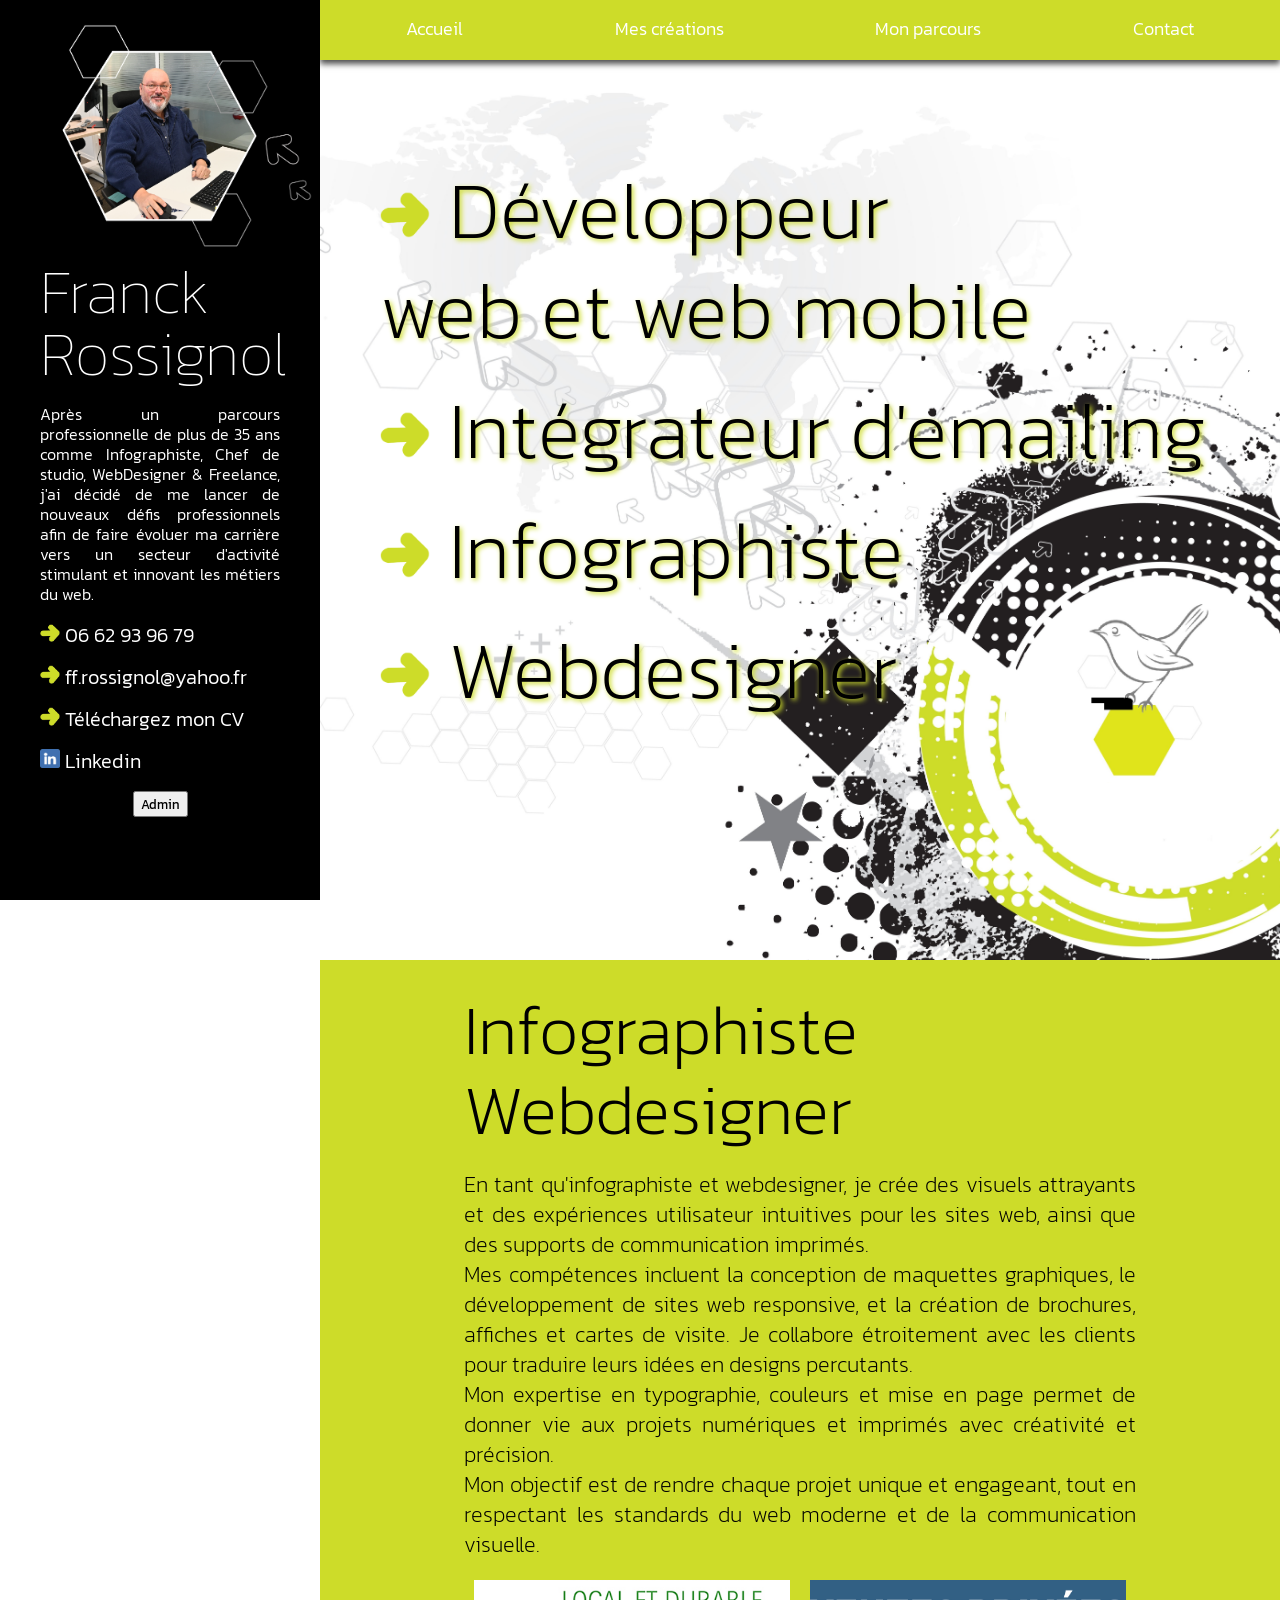
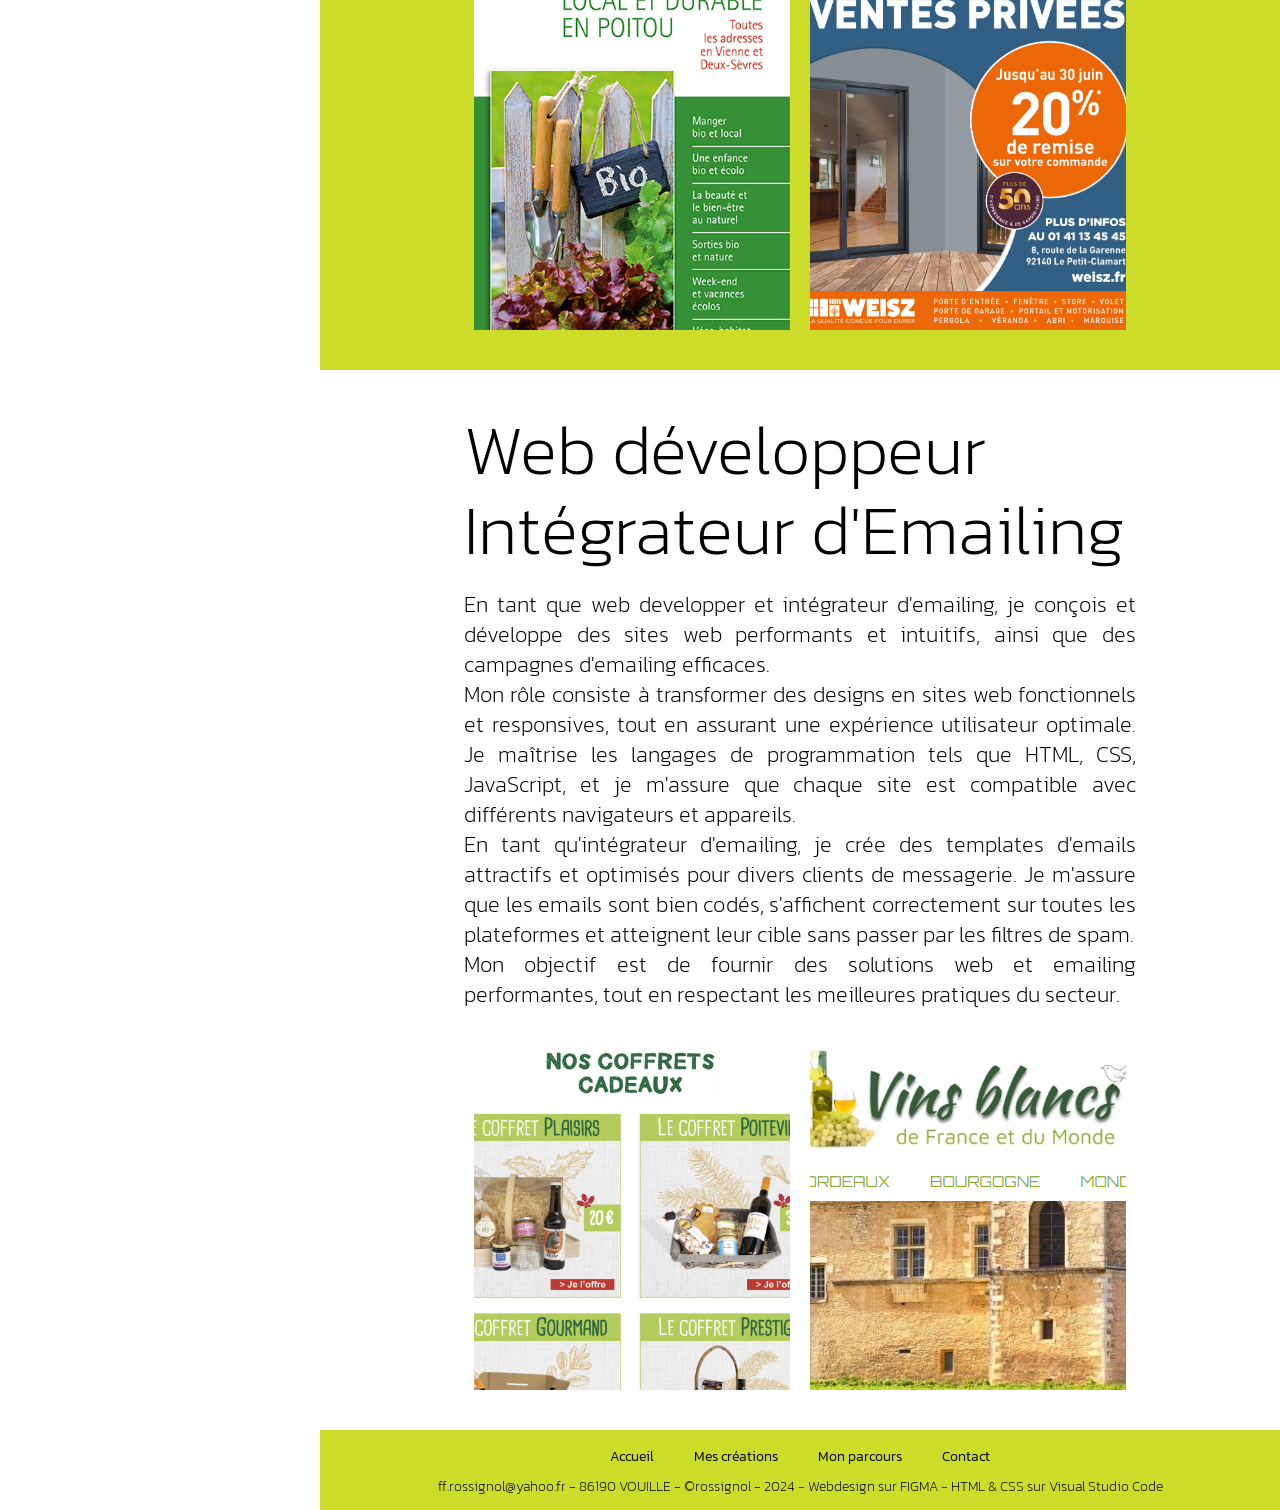
==== commit 8f081874: "correction" ====
--- a/index.html
+++ b/index.html
@@ -95,7 +95,7 @@
                         <div class="blocprofessions">
                             <h1 class="professions">
                                 <img class="flecheverteprofessions" src="images/flecheverte1.png" alt="fleche verte">
-                                Développeur web&nbsp;&&nbsp;web mobile
+                                Développeur web&nbsp;et&nbsp;web mobile
                             </h1>                           
                             <h1 class="professions">
                                 <img class="flecheverteprofessions" src="images/flecheverte1.png" alt="fleche verte">
--- a/styles/styles.css
+++ b/styles/styles.css
@@ -241,16 +241,16 @@
 
 
 
-/* Section image de fond et titre métiers hauteur 870px */
+/* Section image de fond et titre métiers */
 .sectioncontenuimage {
   display: flex;
   align-items: center;
-  height: 90vh;
+  height: 100vh;
 }
 .imagefonddiv {
   width: 100%;
   height: 100%;
-  background-image: url("../images/2147.jpg");
+  background-image: url("../images/imagefond2.jpg");
   background-size: cover; /* Pour que l'image couvre tout le div */
   background-position: center; /* Pour centrer l'image */
   background-repeat: no-repeat; /* Pour éviter la répétition de l'image */
@@ -667,7 +667,7 @@
 /* style page GESTION DE MON SITE */ 
 .blocgestion{
   width: 100%;
-  height: 780px;
+  height: 100%;
   display: flex;
   flex-direction: column;
   align-items: center;
@@ -784,6 +784,7 @@
   background-color: black;
   color: white;
 }
+
 .boutonadmin {
   display: flex;
   justify-content: center;
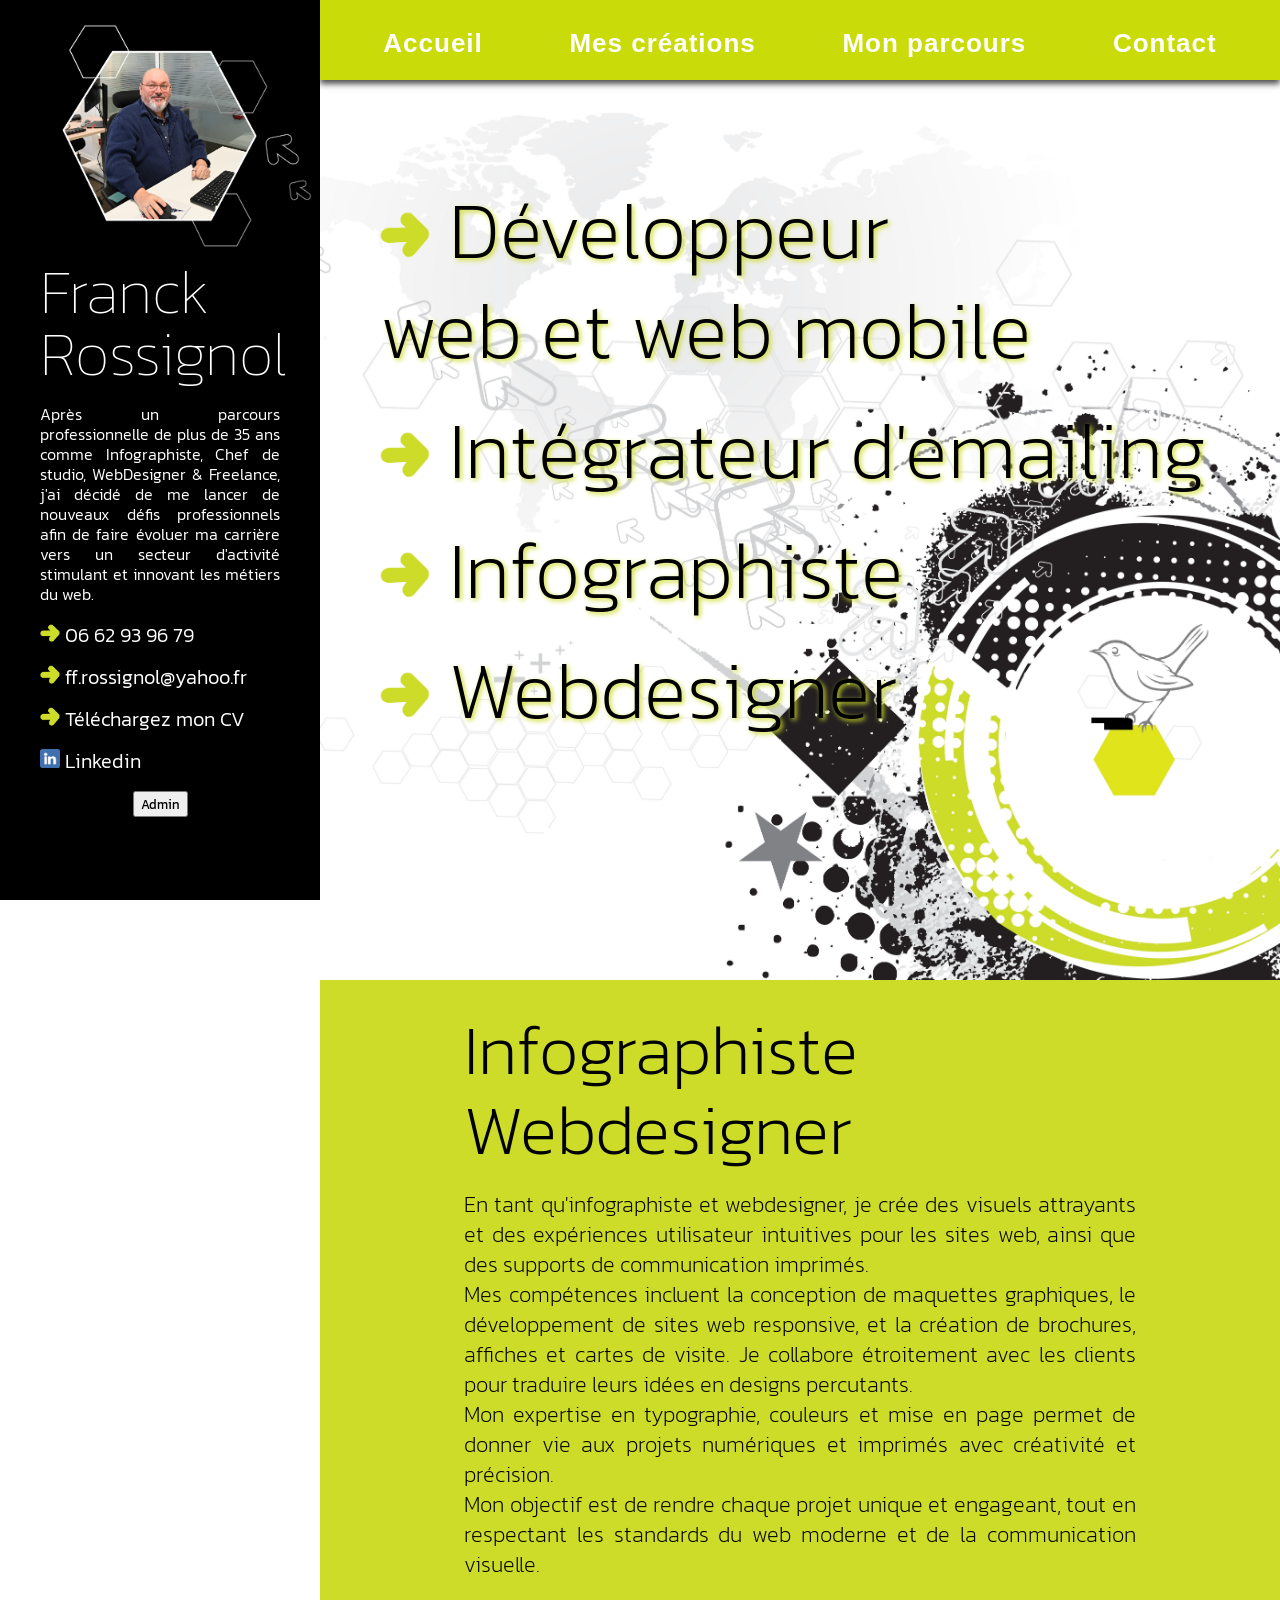
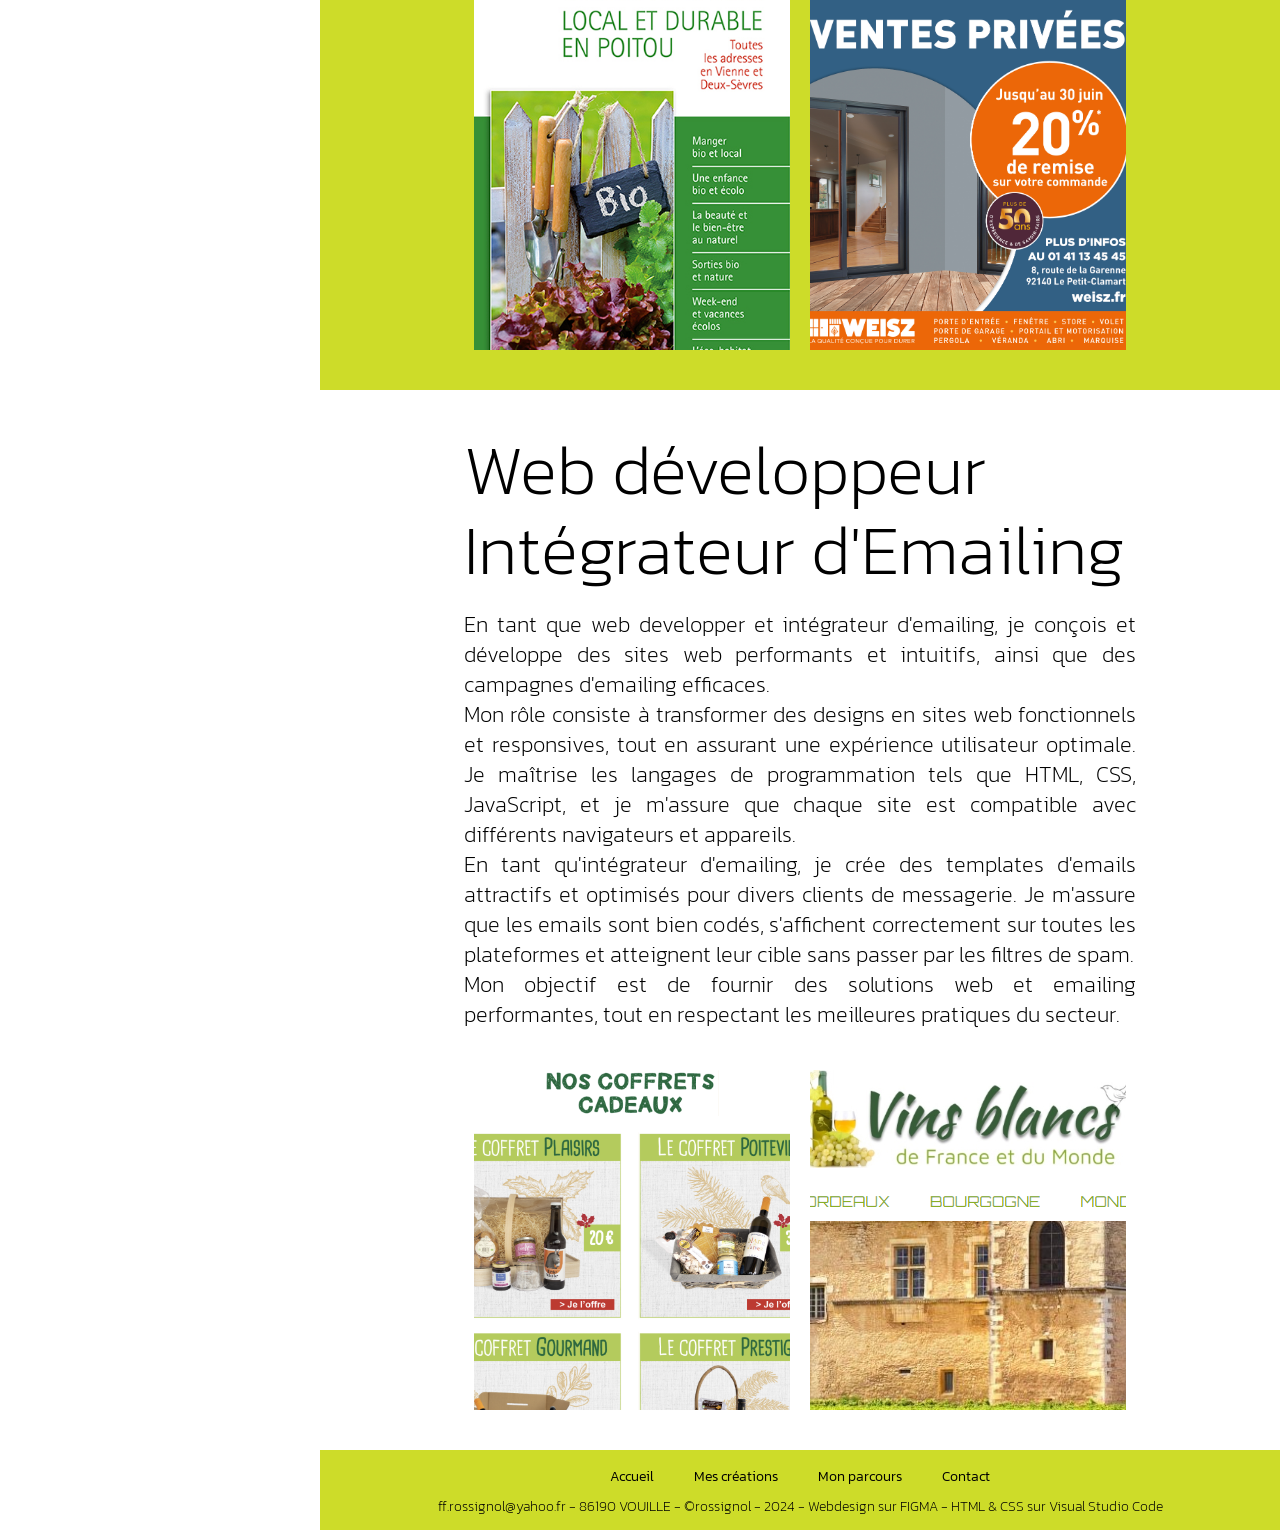
==== commit 726c316b: "corrections navbar" ====
--- a/index.html
+++ b/index.html
@@ -2,21 +2,15 @@
 <html lang="fr">
   <head>
     <meta charset="UTF-8" />
-      
-    <link rel="stylesheet" href="styles/reset.css">
-
-    <link rel="stylesheet" href="styles/styles.css">
-
     <link rel="preconnect" href="https://fonts.googleapis.com">
     <link rel="preconnect" href="https://fonts.gstatic.com" crossorigin>
     <link href="https://fonts.googleapis.com/css2?family=Kanit:ital,wght@0,100;0,200;0,300;0,400;0,500;0,600;0,700;0,800;0,900;1,100;1,200;1,300;1,400;1,500;1,600;1,700;1,800;1,900&family=Righteous&display=swap" rel="stylesheet">  
-    
+    <meta name="viewport" content="width=device-width, initial-scale=1.0" />
+    <link rel="stylesheet" href="styles/reset.css">
+    <link rel="stylesheet" href="styles/styles.css">
     <link rel="icon" href="favicon.ico">
 
-    <meta name="viewport" content="width=device-width, initial-scale=1.0" />
     <title>Portfolio</title>
-      
-      
   </head>
     
   <body>
@@ -200,4 +194,5 @@
         
     </div>
   </body>
+
 </html>
--- a/styles/styles.css
+++ b/styles/styles.css
@@ -20,115 +20,7 @@
 }
 
 a {
-      font-family: "Kanit", sans-serif;
-}
-
-.kanit-thin {
   font-family: "Kanit", sans-serif;
-  font-weight: 100;
-  font-style: normal;
-}
-  
-.kanit-extralight {
-  font-family: "Kanit", sans-serif;
-  font-weight: 200;
-  font-style: normal;
-}
-  
-.kanit-light {
-  font-family: "Kanit", sans-serif;
-  font-weight: 300;
-  font-style: normal;
-}
-  
-.kanit-regular {
-  font-family: "Kanit", sans-serif;
-  font-weight: 400;
-  font-style: normal;
-}
-  
-.kanit-medium {
-  font-family: "Kanit", sans-serif;
-  font-weight: 500;
-  font-style: normal;
-}
-  
-.kanit-semibold {
-  font-family: "Kanit", sans-serif;
-  font-weight: 600;
-  font-style: normal;
-}
-  
-.kanit-bold {
-  font-family: "Kanit", sans-serif;
-  font-weight: 700;
-  font-style: normal;
-}
-  
-.kanit-extrabold {
-  font-family: "Kanit", sans-serif;
-  font-weight: 800;
-  font-style: normal;
-}
-  
-.kanit-black {
-  font-family: "Kanit", sans-serif;
-  font-weight: 900;
-  font-style: normal;
-}
-  
-.kanit-thin-italic {
-  font-family: "Kanit", sans-serif;
-  font-weight: 100;
-  font-style: italic;
-}
-  
-.kanit-extralight-italic {
-  font-family: "Kanit", sans-serif;
-  font-weight: 200;
-  font-style: italic;
-}
-  
-.kanit-light-italic {
-  font-family: "Kanit", sans-serif;
-  font-weight: 300;
-  font-style: italic;
-}
-  
-.kanit-regular-italic {
-  font-family: "Kanit", sans-serif;
-  font-weight: 400;
-  font-style: italic;
-}
-  
-.kanit-medium-italic {
-  font-family: "Kanit", sans-serif;
-  font-weight: 500;
-  font-style: italic;
-}
-  
-.kanit-semibold-italic {
-  font-family: "Kanit", sans-serif;
-  font-weight: 600;
-  font-style: italic;
-}
-  
-.kanit-bold-italic {
-  font-family: "Kanit", sans-serif;
-  font-weight: 700;
-  font-style: italic;
-}
-  
-.kanit-extrabold-italic {
-  font-family: "Kanit", sans-serif;
-  font-weight: 800;
-  font-style: italic;
-}
-  
-.kanit-black-italic {
-  font-family: "Kanit", sans-serif;
-  font-weight: 900;
-  font-style: italic;
 }
 
 .container {
@@ -196,8 +88,8 @@
 /* Section NAVBAR */
 nav {
   width: 100%;
-  height: 60px;
-  background: #CDDC29;
+  height: 80px;
+  background: #cadb0a;
   top: 0;
   position: sticky;
   flex-direction: column;
@@ -207,25 +99,28 @@
   list-style: none;
   display: flex;
   justify-content: space-around;
-  padding: 10px;
+  padding: 20px;
 }
 .navbar ul li a {
   text-align: center;
-  font-weight: 300;
-  font-size: 18px;
+  font-weight: 600;
+  font-size: 26px;
+  letter-spacing:1px;
   color: #ffffff;
   text-decoration: none;
   display: block;
   padding: 10px;
 }
 .navbar ul li a:hover {
-  font-weight: 300;
+  font-weight: 700;
   color: #ffffff;
   background-color:#000000;
-  font-size: 18px;
+  font-size: 26px;
   border-radius: 5px;
   cursor: pointer;
   padding: 10px;
+  letter-spacing:1px;
+  margin: 0px 10px;
 }
 
 
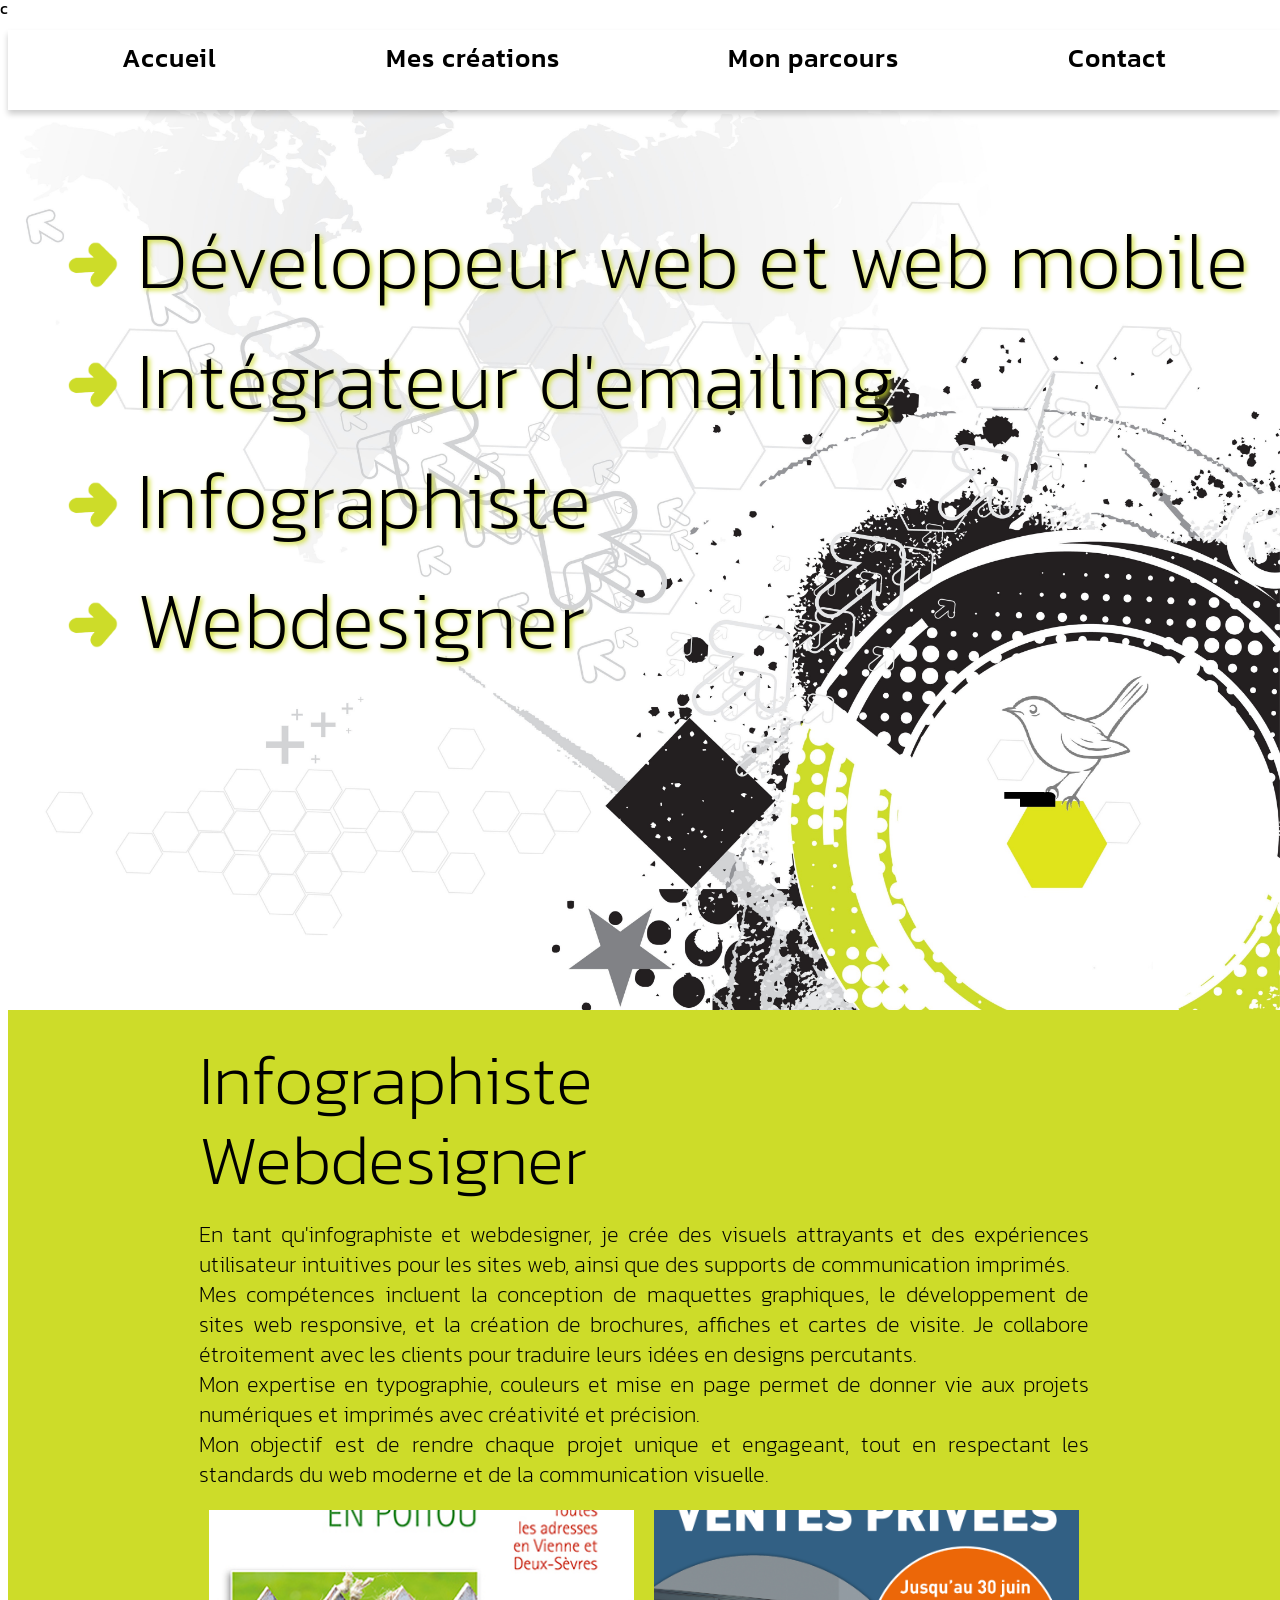
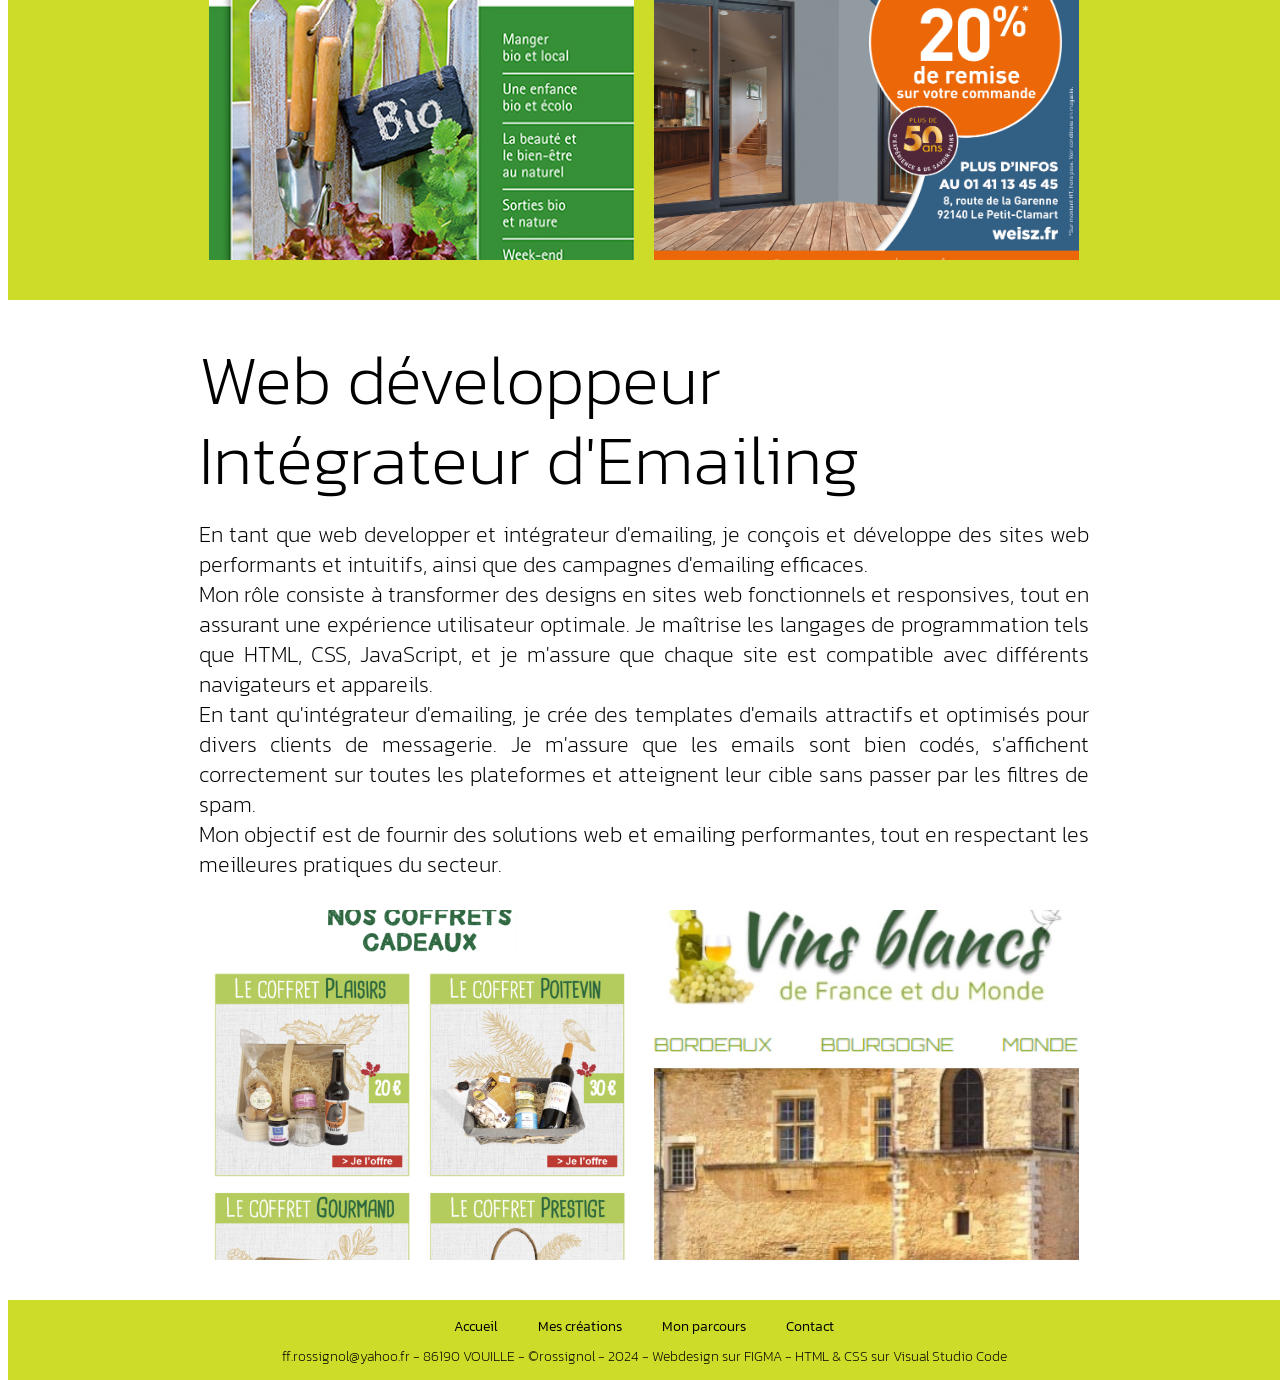
==== commit 457fe9c2: "modification page realisations" ====
--- a/index.html
+++ b/index.html
@@ -18,51 +18,7 @@
     <div class="container">
   
         
-<!-- partie gauche noir et fixe -->     
-      <aside>
-            <div>
-                <img class="imagefixe" src="images/franck.png" alt="Franck Rossignol">
-            </div>
-            <div class="blocinfos">
-                <h1 class="nom">Franck Rossignol</h1>
-                <div>
-                    <p class="textepresentation">Après un parcours professionnelle de plus de 35 ans comme Infographiste, Chef de studio, WebDesigner & Freelance,
-                    j'ai décidé de me lancer de nouveaux défis professionnels
-                    afin de faire évoluer ma carrière vers un secteur d'activité stimulant
-                    et innovant les métiers du web.</p>
-                    <p class="textecontact">
-                        <img class="flecheverte" src="images/flecheverte1.png" alt="fleche verte">
-                        <a class="textecontact" href="tel:+330662939679">
-                            06 62 93 96 79
-                        </a>
-                    </p>
-                    <p class="textecontact">
-                        <img class="flecheverte" src="images/flecheverte1.png" alt="fleche verte">
-                        <a class="textecontact" href="mailto:ff.rossignol@yahoo.fr">
-                            ff.rossignol@yahoo.fr
-                        </a>
-                    </p>
-                    <p class="textecontact">
-                        <img class="flecheverte" src="images/flecheverte1.png" alt="fleche verte">
-                        <a class="textecontact" href="images/Franck Rossignol Graphiste.pdf" target="_blank" download="CV Franck ROSSIGNOL.pdf">
-                            Téléchargez mon CV
-                        </a>
-                    </p>
-                    <p class="textecontact">
-                        <img class="flecheverte" src="images/linkedin.png" alt="linkedin">
-                        <a class="textecontact" href="https://www.linkedin.com/in/rossignol-franck-4a755a98/" target="_blank">
-                            Linkedin
-                        </a>
-                    </p>
-                    <div>
-                        <form class="boutonensavoirplus" action="admin.html" method="GET">
-                            <input type="hidden" name="id" value="1">
-                            <button type="submit">Admin</button>
-                        </form>
-                    </div>
-                </div>
-            </div>
-      </aside>
+c
         
         
         
--- a/styles/styles.css
+++ b/styles/styles.css
@@ -89,38 +89,37 @@
 nav {
   width: 100%;
   height: 80px;
-  background: #cadb0a;
+  background: #ffffff;
   top: 0;
   position: sticky;
   flex-direction: column;
-  box-shadow: 0 4px 6px rgba(0, 0, 0, 0.7); /* Ombre portée */
+  box-shadow: 0 4px 6px rgba(0, 0, 0, 0.2); /* Ombre portée */
 }
 .navbar ul {
   list-style: none;
   display: flex;
   justify-content: space-around;
-  padding: 20px;
+  margin: 30px;
 }
 .navbar ul li a {
   text-align: center;
-  font-weight: 600;
+  font-weight: 500;
   font-size: 26px;
   letter-spacing:1px;
-  color: #ffffff;
+  color: #000000;
   text-decoration: none;
   display: block;
-  padding: 10px;
+  padding: 15px;
 }
 .navbar ul li a:hover {
-  font-weight: 700;
-  color: #ffffff;
-  background-color:#000000;
+  font-weight: 500;
+  color: #e1eb7d;
+  background-color:#494b48;
   font-size: 26px;
   border-radius: 5px;
   cursor: pointer;
-  padding: 10px;
+  padding: 15px;
   letter-spacing:1px;
-  margin: 0px 10px;
 }
 
 
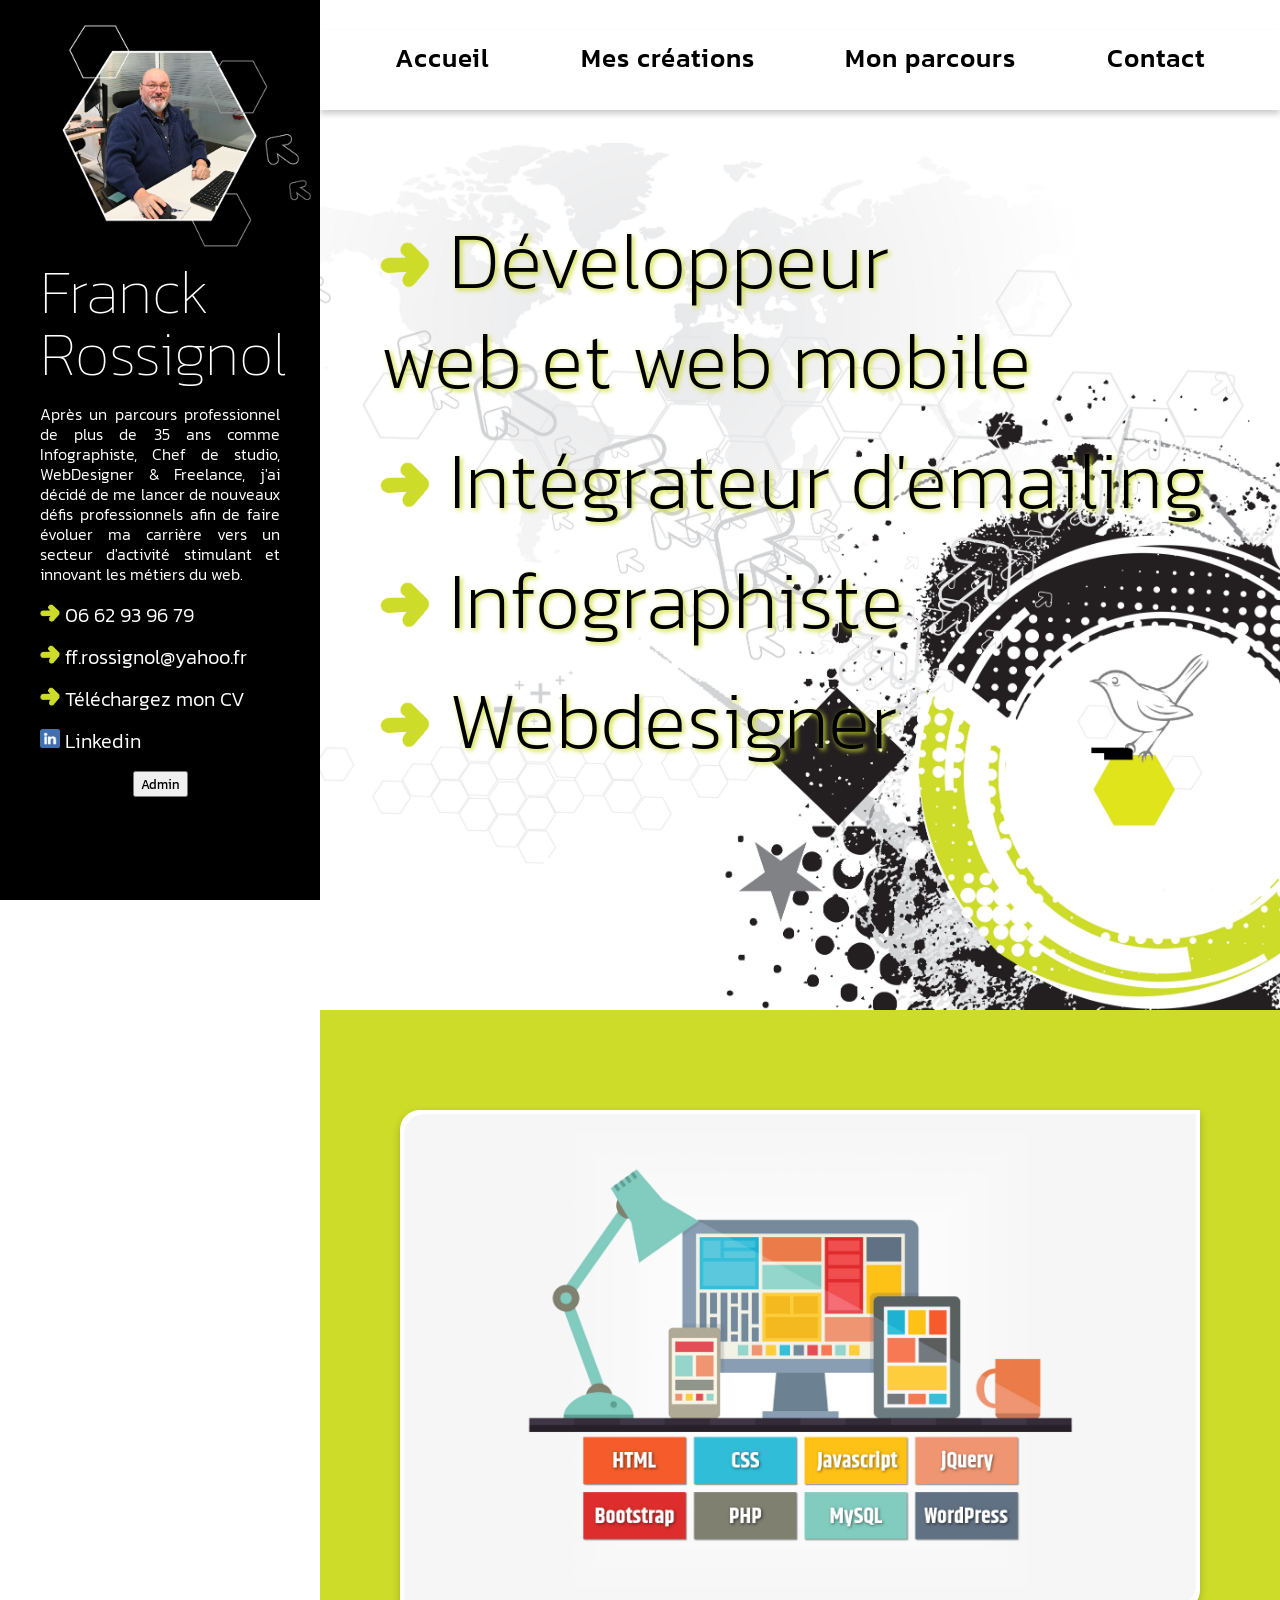
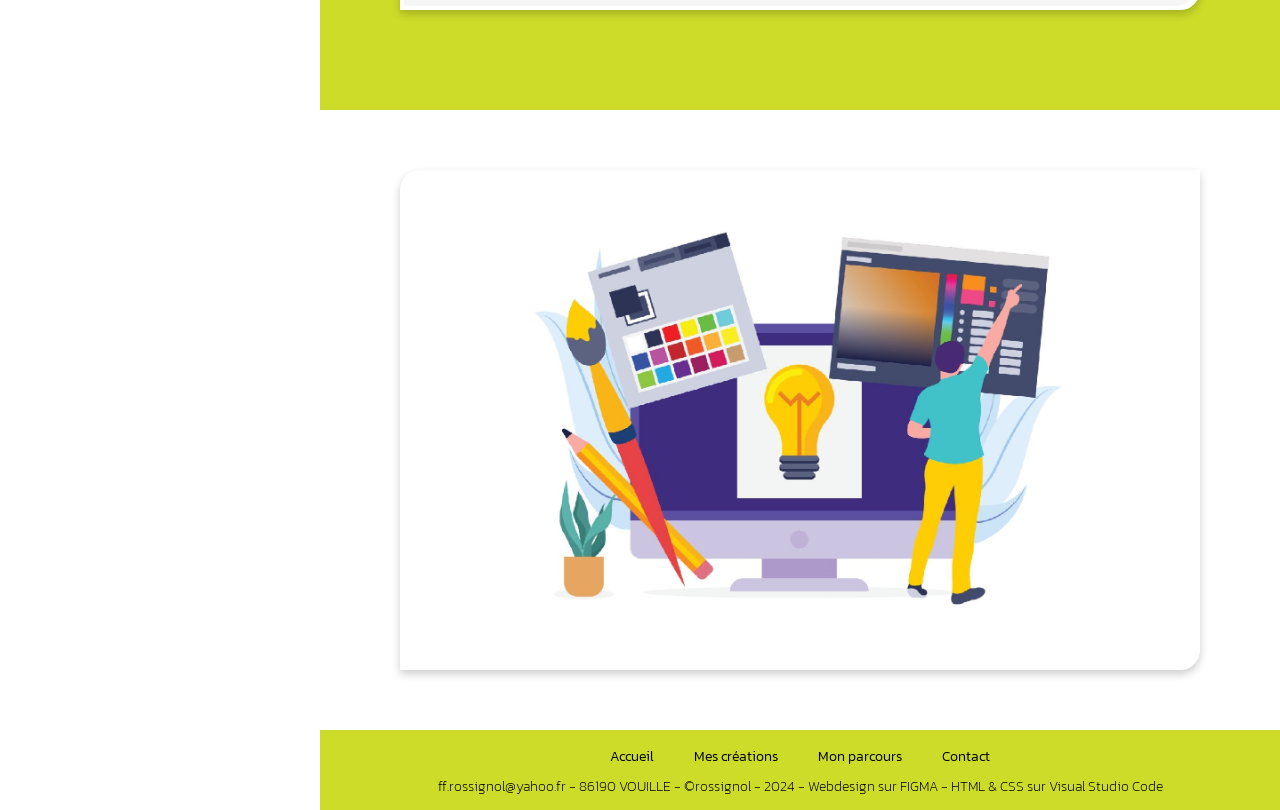
==== commit 1cf4b33f: "corrections index et css" ====
--- a/index.html
+++ b/index.html
@@ -8,6 +8,7 @@
     <meta name="viewport" content="width=device-width, initial-scale=1.0" />
     <link rel="stylesheet" href="styles/reset.css">
     <link rel="stylesheet" href="styles/styles.css">
+    <link rel="stylesheet" href="styles/stylespopup.css">
     <link rel="icon" href="favicon.ico">
 
     <title>Portfolio</title>
@@ -18,7 +19,51 @@
     <div class="container">
   
         
-c
+<!-- partie gauche noir et fixe -->     
+      <aside>
+            <div>
+                <img class="imagefixe" src="images/franck.png" alt="Franck Rossignol">
+            </div>
+            <div class="blocinfos">
+                <h1 class="nom">Franck Rossignol</h1>
+                <div>
+                    <p class="textepresentation">Après un parcours professionnel de plus de 35 ans comme Infographiste, Chef de studio, WebDesigner & Freelance,
+                    j'ai décidé de me lancer de nouveaux défis professionnels
+                    afin de faire évoluer ma carrière vers un secteur d'activité stimulant
+                    et innovant les métiers du web.</p>
+                    <p class="textecontact">
+                        <img class="flecheverte" src="images/flecheverte1.png" alt="fleche verte">
+                        <a class="textecontact" href="tel:+330662939679">
+                            06 62 93 96 79
+                        </a>
+                    </p>
+                    <p class="textecontact">
+                        <img class="flecheverte" src="images/flecheverte1.png" alt="fleche verte">
+                        <a class="textecontact" href="mailto:ff.rossignol@yahoo.fr">
+                            ff.rossignol@yahoo.fr
+                        </a>
+                    </p>
+                    <p class="textecontact">
+                        <img class="flecheverte" src="images/flecheverte1.png" alt="fleche verte">
+                        <a class="textecontact" href="images/Franck Rossignol Graphiste.pdf" target="_blank" download="CV Franck ROSSIGNOL.pdf">
+                            Téléchargez mon CV
+                        </a>
+                    </p>
+                    <p class="textecontact">
+                        <img class="flecheverte" src="images/linkedin.png" alt="linkedin">
+                        <a class="textecontact" href="https://www.linkedin.com/in/rossignol-franck-4a755a98/" target="_blank">
+                            Linkedin
+                        </a>
+                    </p>
+                    <div>
+                        <form class="boutonensavoirplus" action="admin.html" method="GET">
+                            <input type="hidden" name="id" value="1">
+                            <button type="submit">Admin</button>
+                        </form>
+                    </div>
+                </div>
+            </div>
+      </aside>
         
         
         
@@ -65,62 +110,45 @@
 
 <!-- section contenu avec couleur gris en fond de la DIV -->
                 <section class="sectioncontenufondvert">
-                    <div class="infosfondvert">
-                        <h1 class="bloctitregraphiste">
-                            Infographiste<br>Webdesigner
-                        </h1>
-                        <p class="bloctextegraphiste">En tant qu'infographiste et webdesigner, je crée des visuels attrayants et des expériences
-                        utilisateur intuitives pour les sites web, ainsi que des supports de communication imprimés.<br> 
-                        Mes compétences incluent la conception de maquettes graphiques, le développement de sites web 
-                        responsive, et la création de brochures, affiches et cartes de visite. Je collabore étroitement 
-                        avec les clients pour traduire leurs idées en designs percutants.<br> Mon expertise en typographie, 
-                        couleurs et mise en page permet de donner vie aux projets numériques et imprimés avec créativité 
-                        et précision.<br>
-                        Mon objectif est de rendre chaque projet unique et engageant, tout en respectant 
-                        les standards du web moderne et de la communication visuelle.</p>
-                        
-                        <div class="blocimagegraphiste">
-                            <div class="blocimages">
-                                 <img class="imagegraphiste" src="images/guidebio.jpg" alt="Livre Guide du Bio">
-                            </div>
-                            <div class="blocimages">
-                                <img class="imagegraphiste" src="images/facebook.jpeg" alt="Publicité facebook">
-                            </div>
-                        </div>
+            
+                <!-- section web developpeur -->
+                <section class="article">
+                    <div class="snip1504 hover">
+                        <img src="images/dev.png" alt="Illustration web developpeur">
+                        <figcaption>
+                        <h3>Développeur WEB et web mobile</h3>
+                        <p class="txtarticle">Dans le cadre de l'acquisition de nouvelles compétences professionnelles,<br>
+                        je commence une formation de Développeur Web et Web Mobile<br> à l'AFPA et l'École Atypique.</p> 
+                        <p class="txtarticle">Création des maquettes de site sur le logiciel SIGMA.<br>
+                        Connaître et maîtriser les langages de programmation tels que HTML, CSS, JavaScript pour le front-end, et des langages de back-end comme PHP.
+                        L'utilisation de la plateforme collaborative GitHub permettant de partager des projets en les stockant dans des référentiels, ou répertoires.</p> 
 
+                        <a href="http://rossignolfranck.alwaysdata.net/vins_blancs/" class="lienshtml" target="_blank">En savoir plus</a> 
+                        </figcaption>
                     </div>
+                </section>
+
                 </section>
 
 
 <!-- section contenu avec couleur blanc en fond de la DIV -->
                 <section class="sectioncontenufondblanc">
-                    <div class="infosfondblanc">
-                        <h1 class="bloctitrewebdev">
-                            Web développeur<br>Intégrateur d'Emailing
-                        </h1>
-                        <p class="bloctextewebdev">En tant que web developper et intégrateur d'emailing,
-                            je conçois et développe des sites web performants et intuitifs, ainsi que des
-                            campagnes d'emailing efficaces.<br>
-                            Mon rôle consiste à transformer des designs en sites web fonctionnels et responsives,
-                            tout en assurant une expérience utilisateur optimale. Je maîtrise les langages de
-                            programmation tels que HTML, CSS, JavaScript, et je m'assure que chaque site est
-                            compatible avec différents navigateurs et appareils.<br>
-                            En tant qu'intégrateur d'emailing, je crée des templates d'emails attractifs et
-                            optimisés pour divers clients de messagerie. Je m'assure que les emails sont bien codés,
-                            s'affichent correctement sur toutes les plateformes et atteignent leur cible sans passer
-                            par les filtres de spam.<br>
-                            Mon objectif est de fournir des solutions web et emailing performantes, tout en respectant
-                            les meilleures pratiques du secteur.</p>
 
-                            <div class="blocimagegraphiste">
-                                <div class="blocimages">
-                                    <img class="imagegraphiste" src="images/emailing/emailingplaisir.png" alt="Emailing Plaisir fermier">
-                                </div>
-                                <div class="blocimages">
-                                    <img class="imagegraphiste" src="images/siteinternet/sitevinblanc.png" alt="Site Vin blanc de france et du monde">
-                                </div>
-                            </div>
-                    </div>
+                    <!-- section graphiste -->
+                    <section class="article">
+                        <div class="snip1504 hover">
+                            <img src="images/graphic.jpg" alt="Illustration d'un graphiste">
+                            <figcaption>
+                                <h3>infographiste, WEBDesigner</h3>
+                                <p>Mon parcours professionnel inclut des expériences significatives dans la Presse écrite et en Agence de communication,
+                                où j’étais souvent responsable de la conception et de la réalisation de supports de communication sous la supervision
+                                d’un Directeur Artistique ou d’un Chef de projet.
+                                Dynamique, rigoureux et polyvalent, je tiens à vous assurer de ma motivation et de mon profond désir de collaborer
+                                avec votre entreprise et de contribuer activement à la réalisation de nouveaux projets avec votre équipe..</p>  
+                                <a href="https://rossignolfranck.alwaysdata.net/portfolio/" class="lienshtml" target="_blank">En savoir plus</a> 
+                            </figcaption>
+                        </div>
+                    </section>
                     
                 </section>
 
--- a/styles/styles.css
+++ b/styles/styles.css
@@ -184,10 +184,10 @@
   height: 100%;
   display: flex;
   align-items: center;
-  display: flex;
-  justify-content: center;
-}
-.infosfondvert {
+  justify-content: center;
+  padding: 80px;
+}
+/* .infosfondvert {
     width: 70%;
     display: flex;
     align-items: left;
@@ -236,7 +236,7 @@
   height: 100%;
   object-fit: cover;
   padding: 0px 10px 0px 10px;
-}
+} */
 
 
 /* section fond blanc */
@@ -248,8 +248,9 @@
   align-items: center;
   display: flex;
   justify-content: center;
-}
-.infosfondblanc {
+  padding: 40px;
+}
+/* .infosfondblanc {
   width: 70%;
   display: flex;
   align-items: left;
@@ -273,7 +274,7 @@
   text-align: justify;
   color: #000000;
   padding: 0px 0px 30px 0px;
-}
+} */
 
 
 
--- a/styles/stylespopup.css
+++ b/styles/stylespopup.css
@@ -0,0 +1,86 @@
+
+
+/* sections photos avec popup */
+
+h3 {
+    display: block;
+    font-size: 30px;
+    font-weight: 600;
+    text-align: center;
+    color: #a71d2a;
+}
+
+
+.article {
+    width: 800px;
+    height: 500px;
+    margin: 20px 0;
+    overflow: hidden;
+    border-radius: 20px 0px 20px 0px;
+    box-shadow: 0 4px 8px rgba(0, 0, 0, 0.2);
+    background: #fff;
+    transition: transform 0.3s ease;
+    border: 4px solid #fff;
+}
+
+.article:hover {
+    transform: scale(1.05);
+}
+
+.snip1504 {
+    position: relative;
+    width: 100%;
+    height: 100%;
+    overflow: hidden;
+    border-radius: 20px 0px 20px 0px;
+}
+
+.snip1504 img {
+    width: 100%;
+    height: 100%;
+    object-fit: cover;
+    border-radius: 20px 0px 20px 0px;
+    transition: transform 0.5s ease, opacity 0.5s ease;
+    opacity: 1; /* L'image est à pleine opacité par défaut */
+}
+
+.snip1504:hover img {
+    transform: scale(1.1);
+    opacity: 0;
+}
+
+.snip1504 figcaption {
+    position: absolute;
+    top: 0;
+    left: 0;
+    right: 0;
+    bottom: 0;
+    color: #fff; /* Le texte est maintenant blanc */
+    opacity: 0;
+    transition: opacity 0.5s ease;
+    padding: 20px;
+    border-radius: 20px 0px 20px 0px;
+    overflow-y: auto;
+    background: transparent; /* Le fond reste transparent */
+}
+
+.snip1504:hover figcaption {
+    opacity: 1; /* Le texte devient visible au hover */
+    color: #000000; /* On confirme que le texte reste blanc */
+}
+
+.lienshtml{
+    display: block;
+    color: #a71d2a;
+    font-size: 20px;
+    text-align: center;
+    text-decoration: none;
+    padding-top: 20px;
+}
+
+.txtarticle {
+    font-size: 22px;
+    line-height: 28px;
+    text-align: center;
+    padding: 20px 0px 0px 0px;
+}
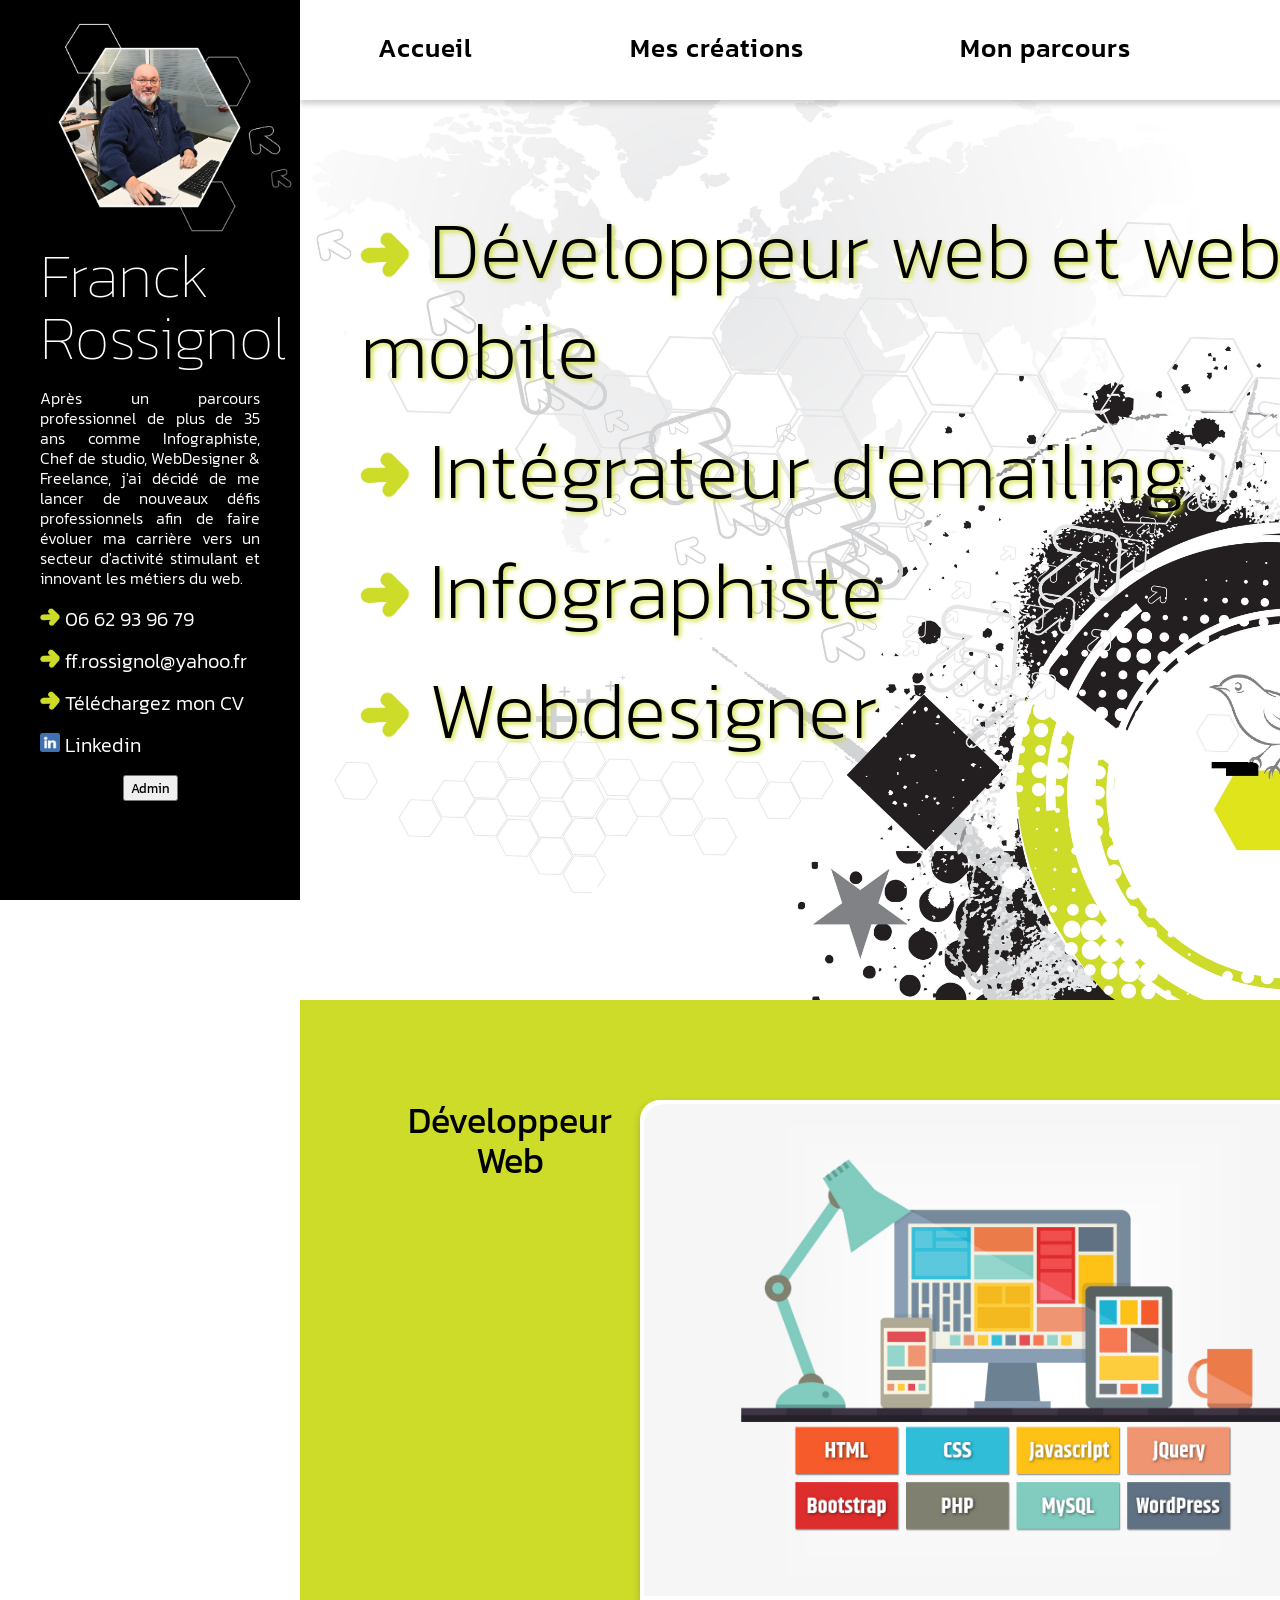
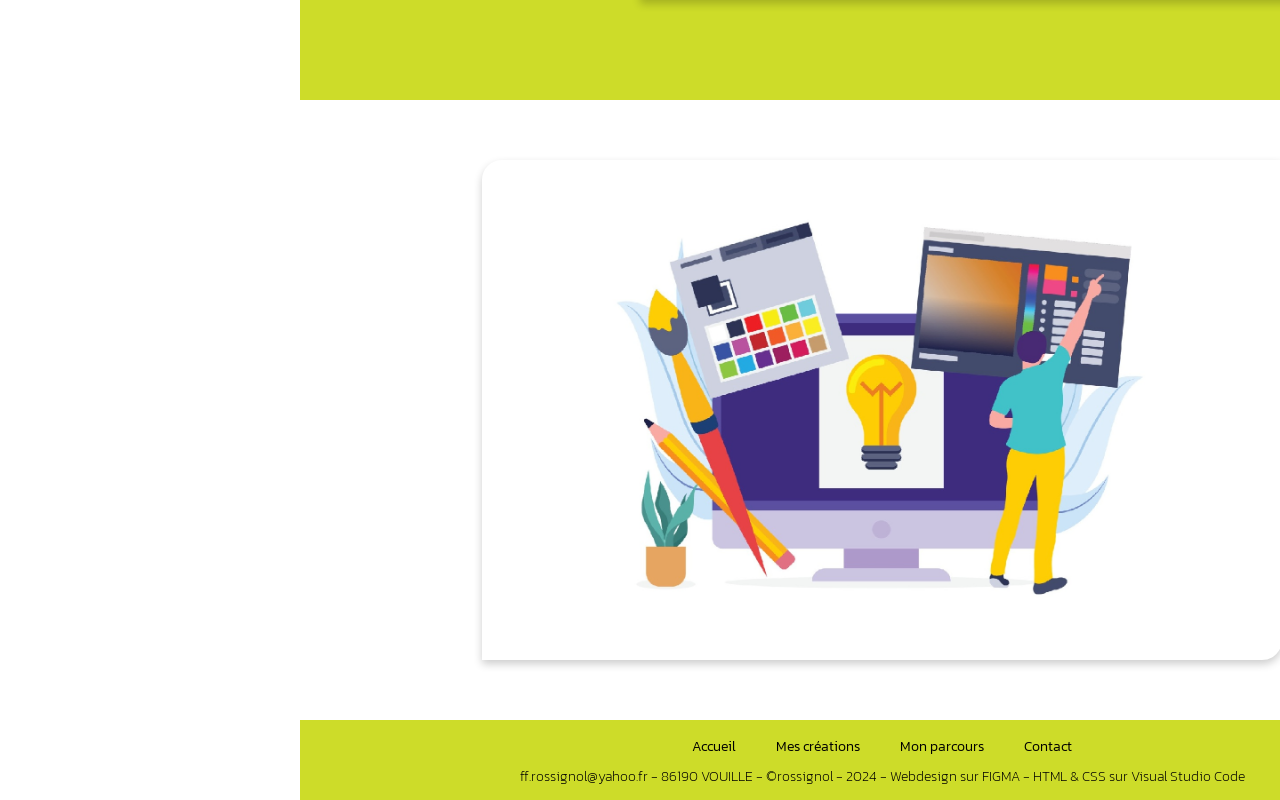
==== commit 79b80470: "correction titres" ====
--- a/index.html
+++ b/index.html
@@ -110,6 +110,10 @@
 
 <!-- section contenu avec couleur gris en fond de la DIV -->
                 <section class="sectioncontenufondvert">
+                    
+                    <div>
+                        <h2>Développeur Web</h2>
+                    </div>
             
                 <!-- section web developpeur -->
                 <section class="article">
@@ -118,7 +122,7 @@
                         <figcaption>
                         <h3>Développeur WEB et web mobile</h3>
                         <p class="txtarticle">Dans le cadre de l'acquisition de nouvelles compétences professionnelles,<br>
-                        je commence une formation de Développeur Web et Web Mobile<br> à l'AFPA et l'École Atypique.</p> 
+                        je commence une formation de Développeur Web et Web Mobile<br> à l'AFPA et à l'École Atypique.</p> 
                         <p class="txtarticle">Création des maquettes de site sur le logiciel SIGMA.<br>
                         Connaître et maîtriser les langages de programmation tels que HTML, CSS, JavaScript pour le front-end, et des langages de back-end comme PHP.
                         L'utilisation de la plateforme collaborative GitHub permettant de partager des projets en les stockant dans des référentiels, ou répertoires.</p> 
@@ -139,8 +143,8 @@
                         <div class="snip1504 hover">
                             <img src="images/graphic.jpg" alt="Illustration d'un graphiste">
                             <figcaption>
-                                <h3>infographiste, WEBDesigner</h3>
-                                <p>Mon parcours professionnel inclut des expériences significatives dans la Presse écrite et en Agence de communication,
+                                <h3>infographiste, WedDesigner</h3>
+                                <p class="txtarticle">Mon parcours professionnel inclut des expériences significatives dans la Presse écrite et en Agence de communication,
                                 où j’étais souvent responsable de la conception et de la réalisation de supports de communication sous la supervision
                                 d’un Directeur Artistique ou d’un Chef de projet.
                                 Dynamique, rigoureux et polyvalent, je tiens à vous assurer de ma motivation et de mon profond désir de collaborer
--- a/styles/styles.css
+++ b/styles/styles.css
@@ -10,6 +10,14 @@
 
 h1{
     font-family: "Kanit", sans-serif;
+}
+
+h2{
+  font-family: "Kanit", sans-serif;
+  font-size: 36px;
+  line-height: 40px;
+  text-align: center;
+  padding: 20px 0px 40px 0px;
 }
 
 p {
@@ -21,6 +29,7 @@
 
 a {
   font-family: "Kanit", sans-serif;
+  font-size: 16px;
 }
 
 .container {
@@ -88,7 +97,7 @@
 /* Section NAVBAR */
 nav {
   width: 100%;
-  height: 80px;
+  height: 100px;
   background: #ffffff;
   top: 0;
   position: sticky;
@@ -99,7 +108,7 @@
   list-style: none;
   display: flex;
   justify-content: space-around;
-  margin: 30px;
+  /* margin: 30px; */
 }
 .navbar ul li a {
   text-align: center;
@@ -109,7 +118,7 @@
   color: #000000;
   text-decoration: none;
   display: block;
-  padding: 15px;
+  padding: 35px;
 }
 .navbar ul li a:hover {
   font-weight: 500;
@@ -137,7 +146,6 @@
 
 /* Section image de fond et titre métiers */
 .sectioncontenuimage {
-  display: flex;
   align-items: center;
   height: 100vh;
 }
@@ -153,11 +161,6 @@
 .blocprofessions{
   width: 100%;
   height: 100%;
-  /* display: flex; */
-  /* flex-direction: column; */
-  /* justify-content: center; */
-  /* align-content: center; */
-  /* margin: 0 auto; */
   padding: 100px 0px 0px 60px;
 }
 .professions {
@@ -183,7 +186,7 @@
   width: 100%;
   height: 100%;
   display: flex;
-  align-items: center;
+  /* align-items: center; */
   justify-content: center;
   padding: 80px;
 }
--- a/styles/stylespopup.css
+++ b/styles/stylespopup.css
@@ -9,7 +9,6 @@
     text-align: center;
     color: #a71d2a;
 }
-
 
 .article {
     width: 800px;
@@ -28,7 +27,7 @@
 }
 
 .snip1504 {
-    position: relative;
+    /* position: relative; */
     width: 100%;
     height: 100%;
     overflow: hidden;
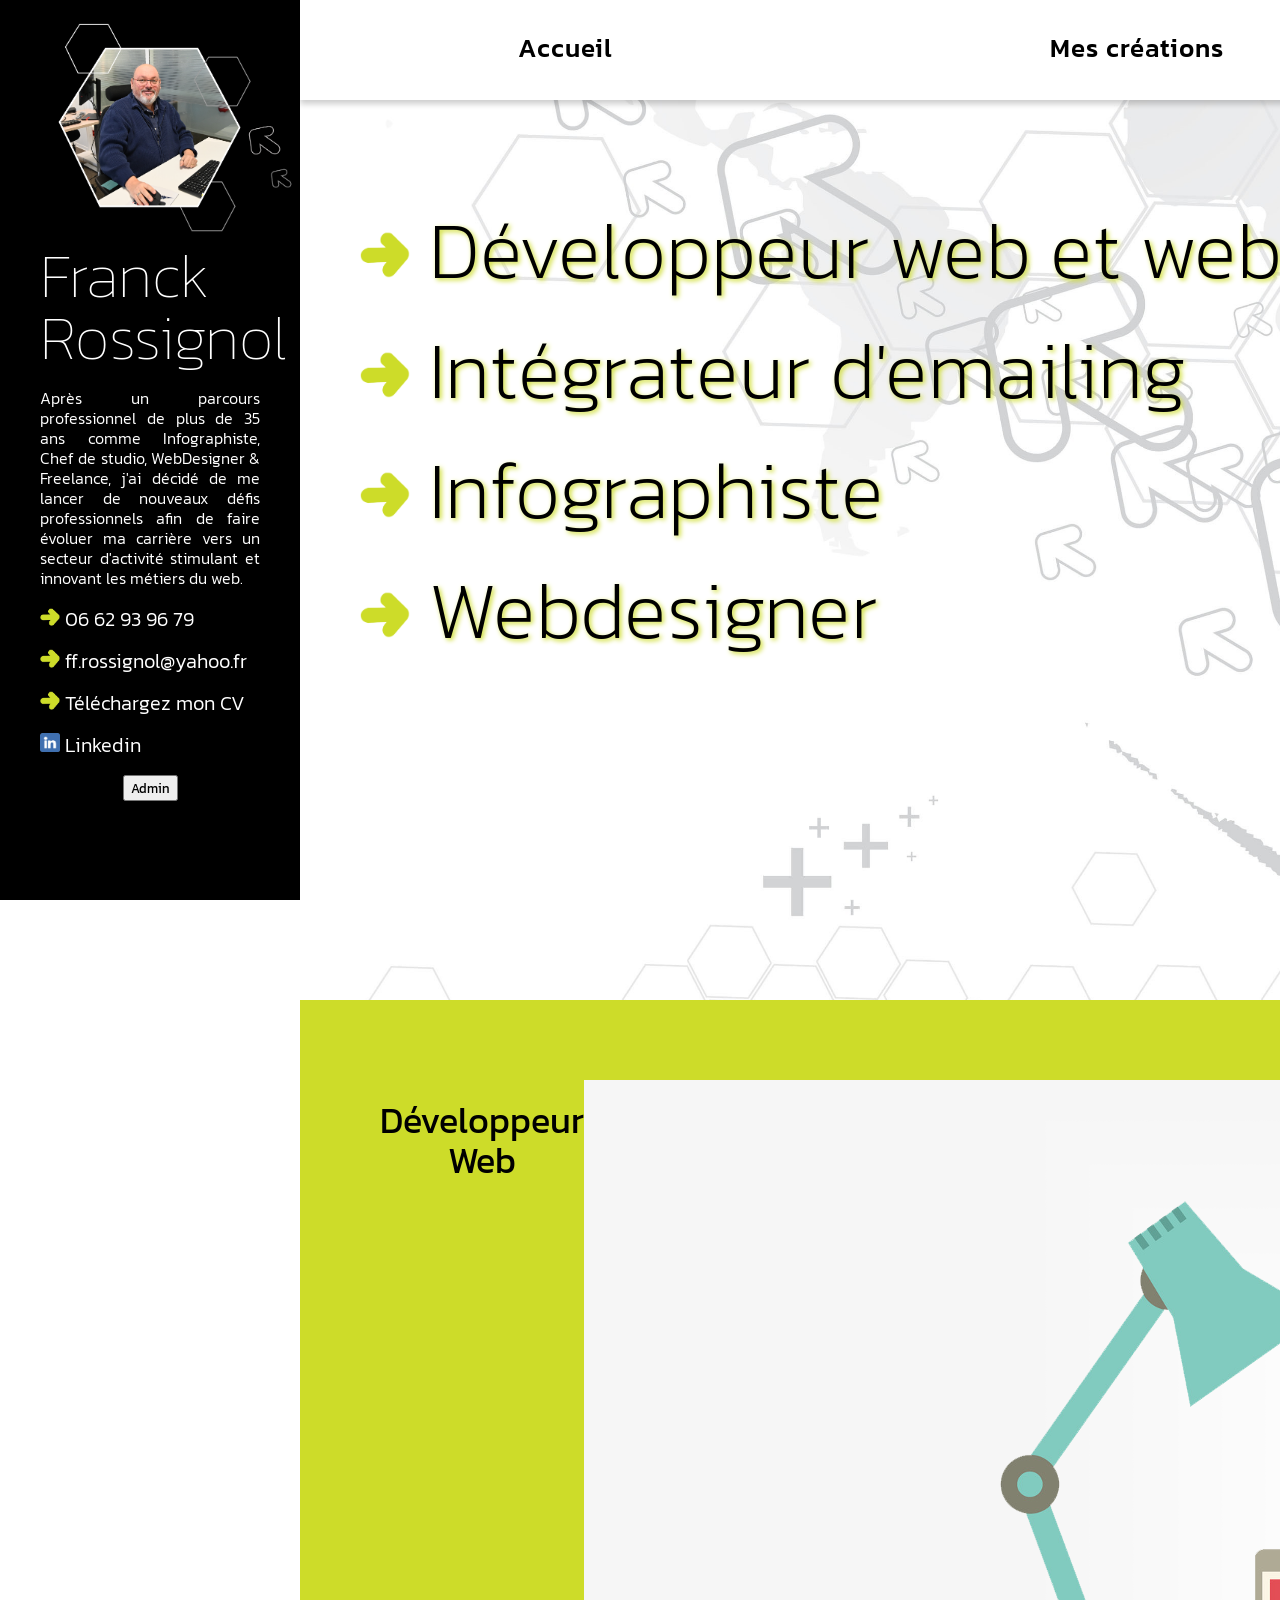
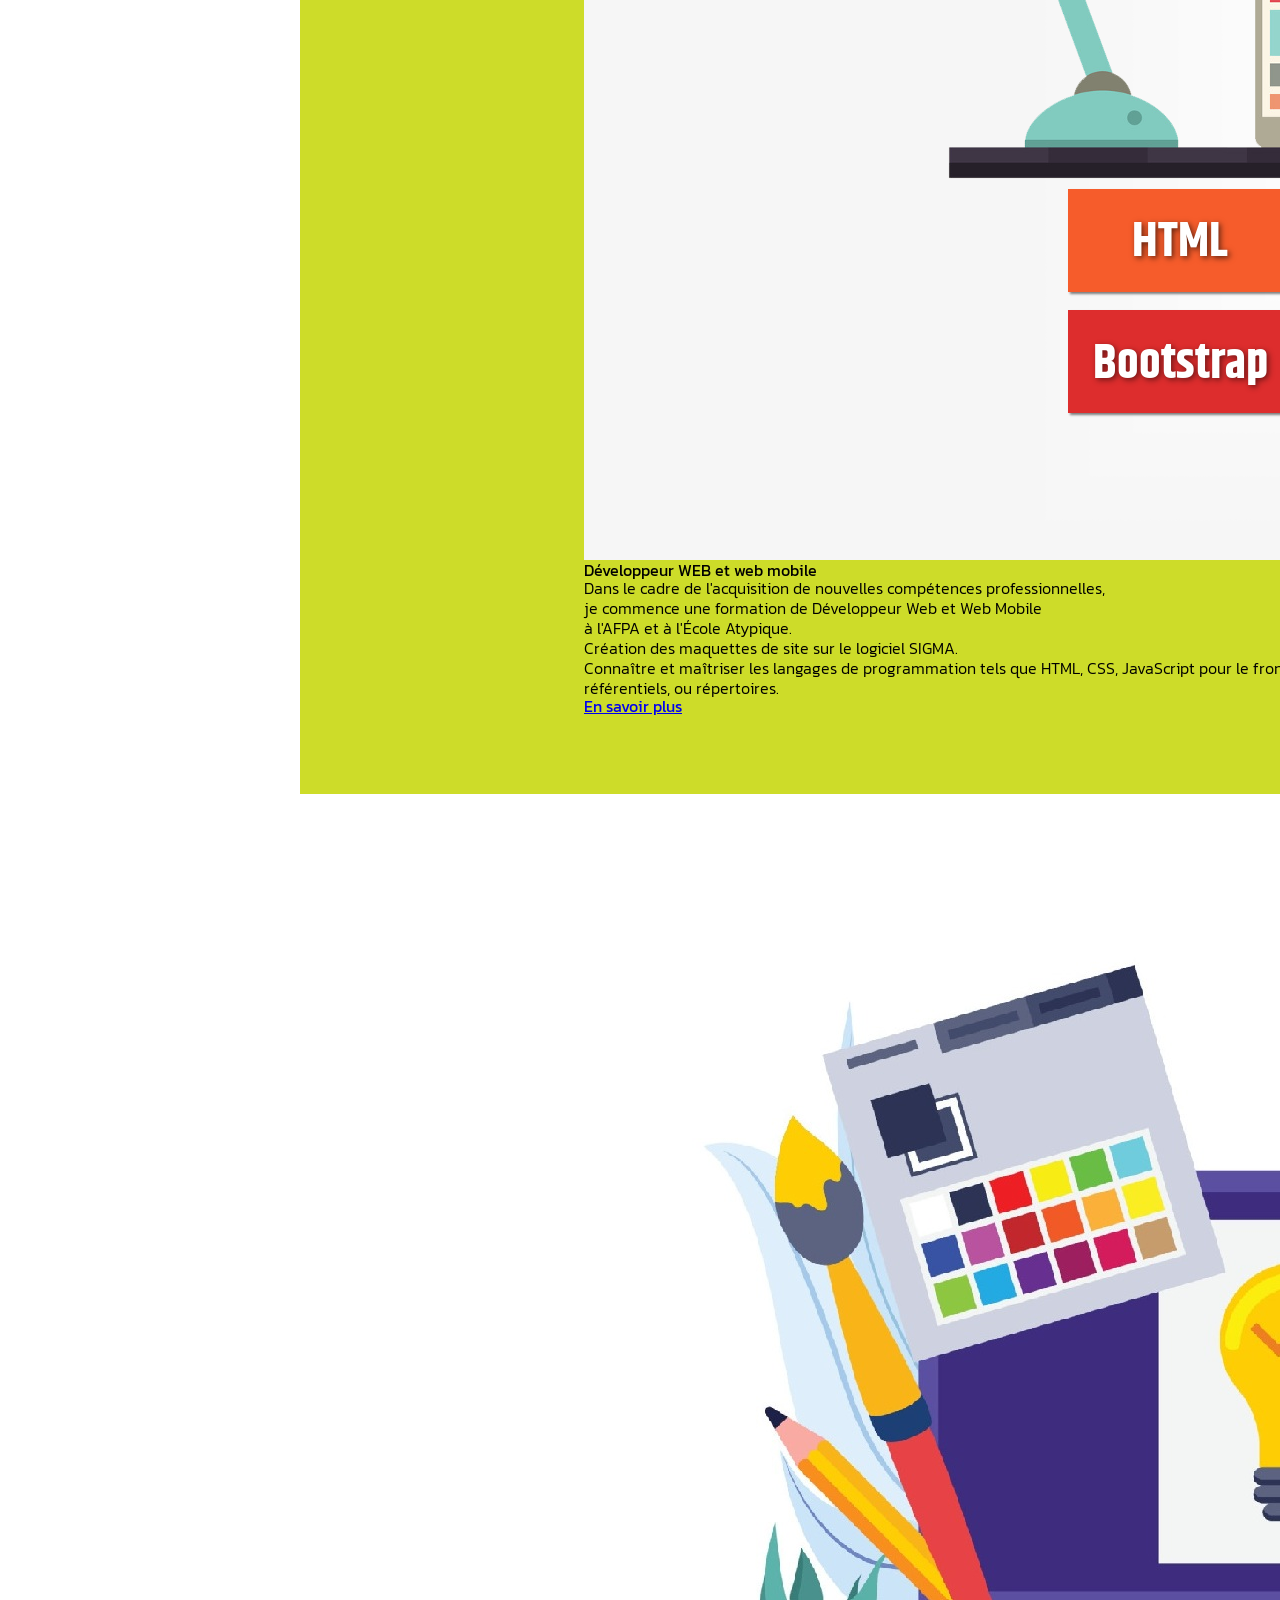
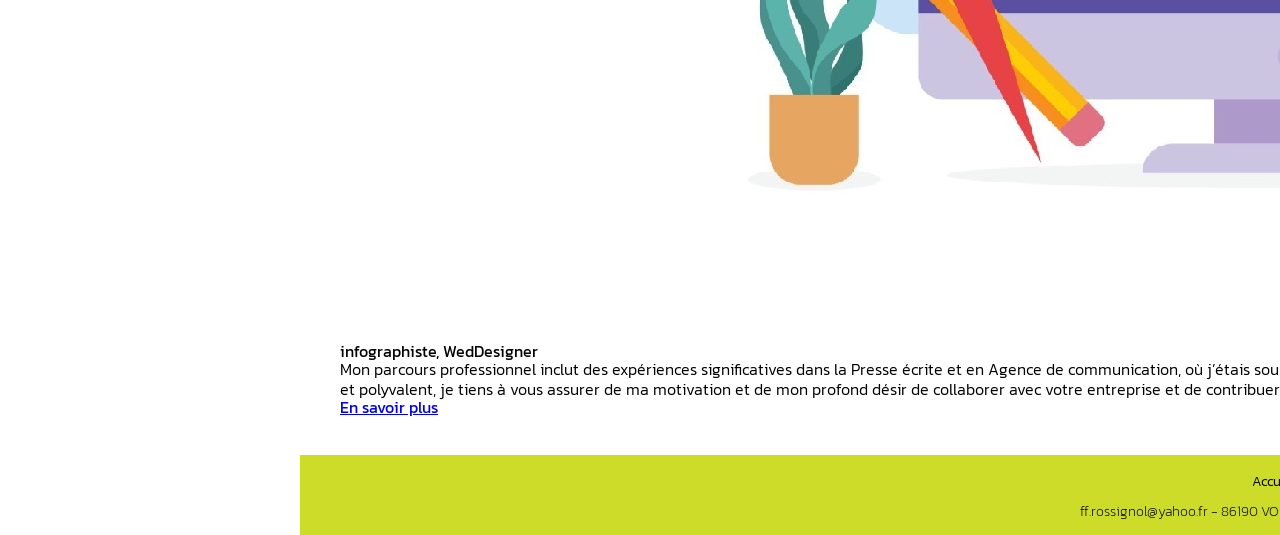
==== commit 68689422: "modifcation" ====
--- a/index.html
+++ b/index.html
@@ -8,7 +8,7 @@
     <meta name="viewport" content="width=device-width, initial-scale=1.0" />
     <link rel="stylesheet" href="styles/reset.css">
     <link rel="stylesheet" href="styles/styles.css">
-    <link rel="stylesheet" href="styles/stylespopup.css">
+    <!-- <link rel="stylesheet" href="styles/stylespopup.css"> -->
     <link rel="icon" href="favicon.ico">
 
     <title>Portfolio</title>
